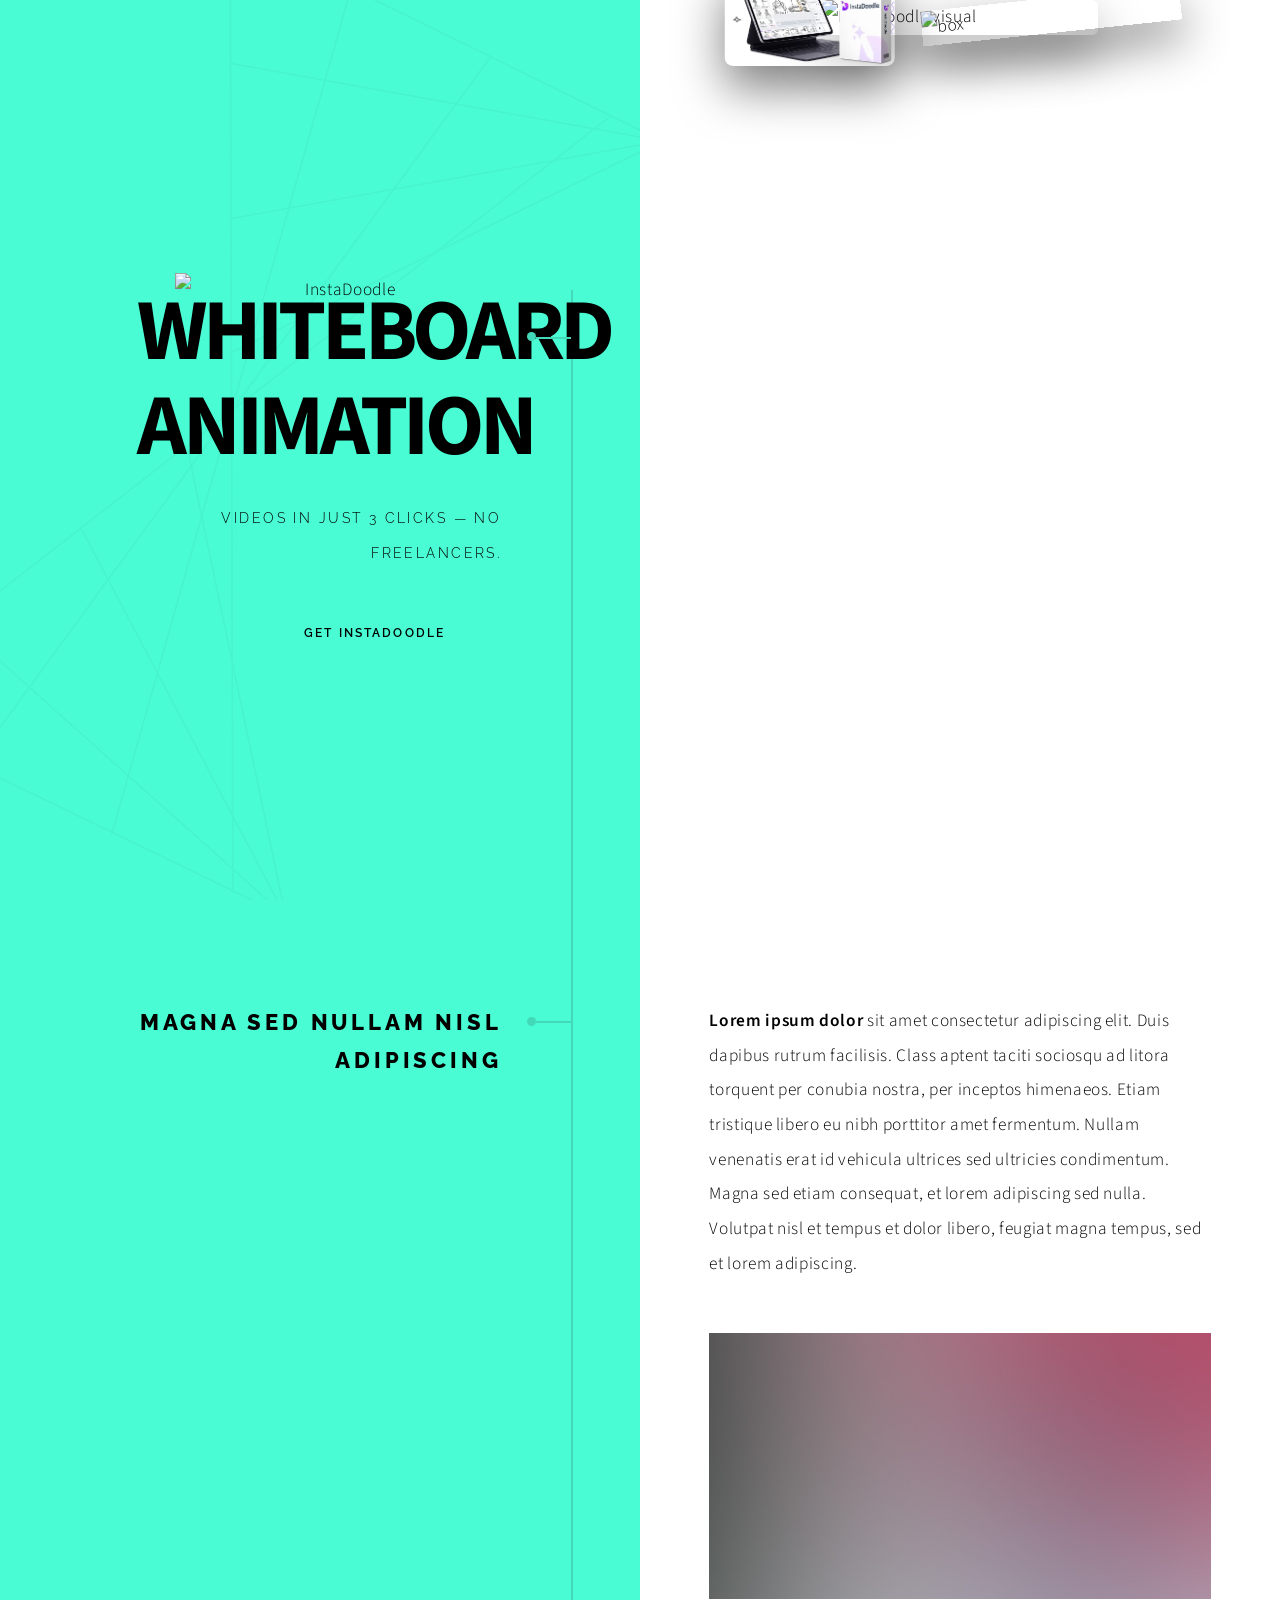
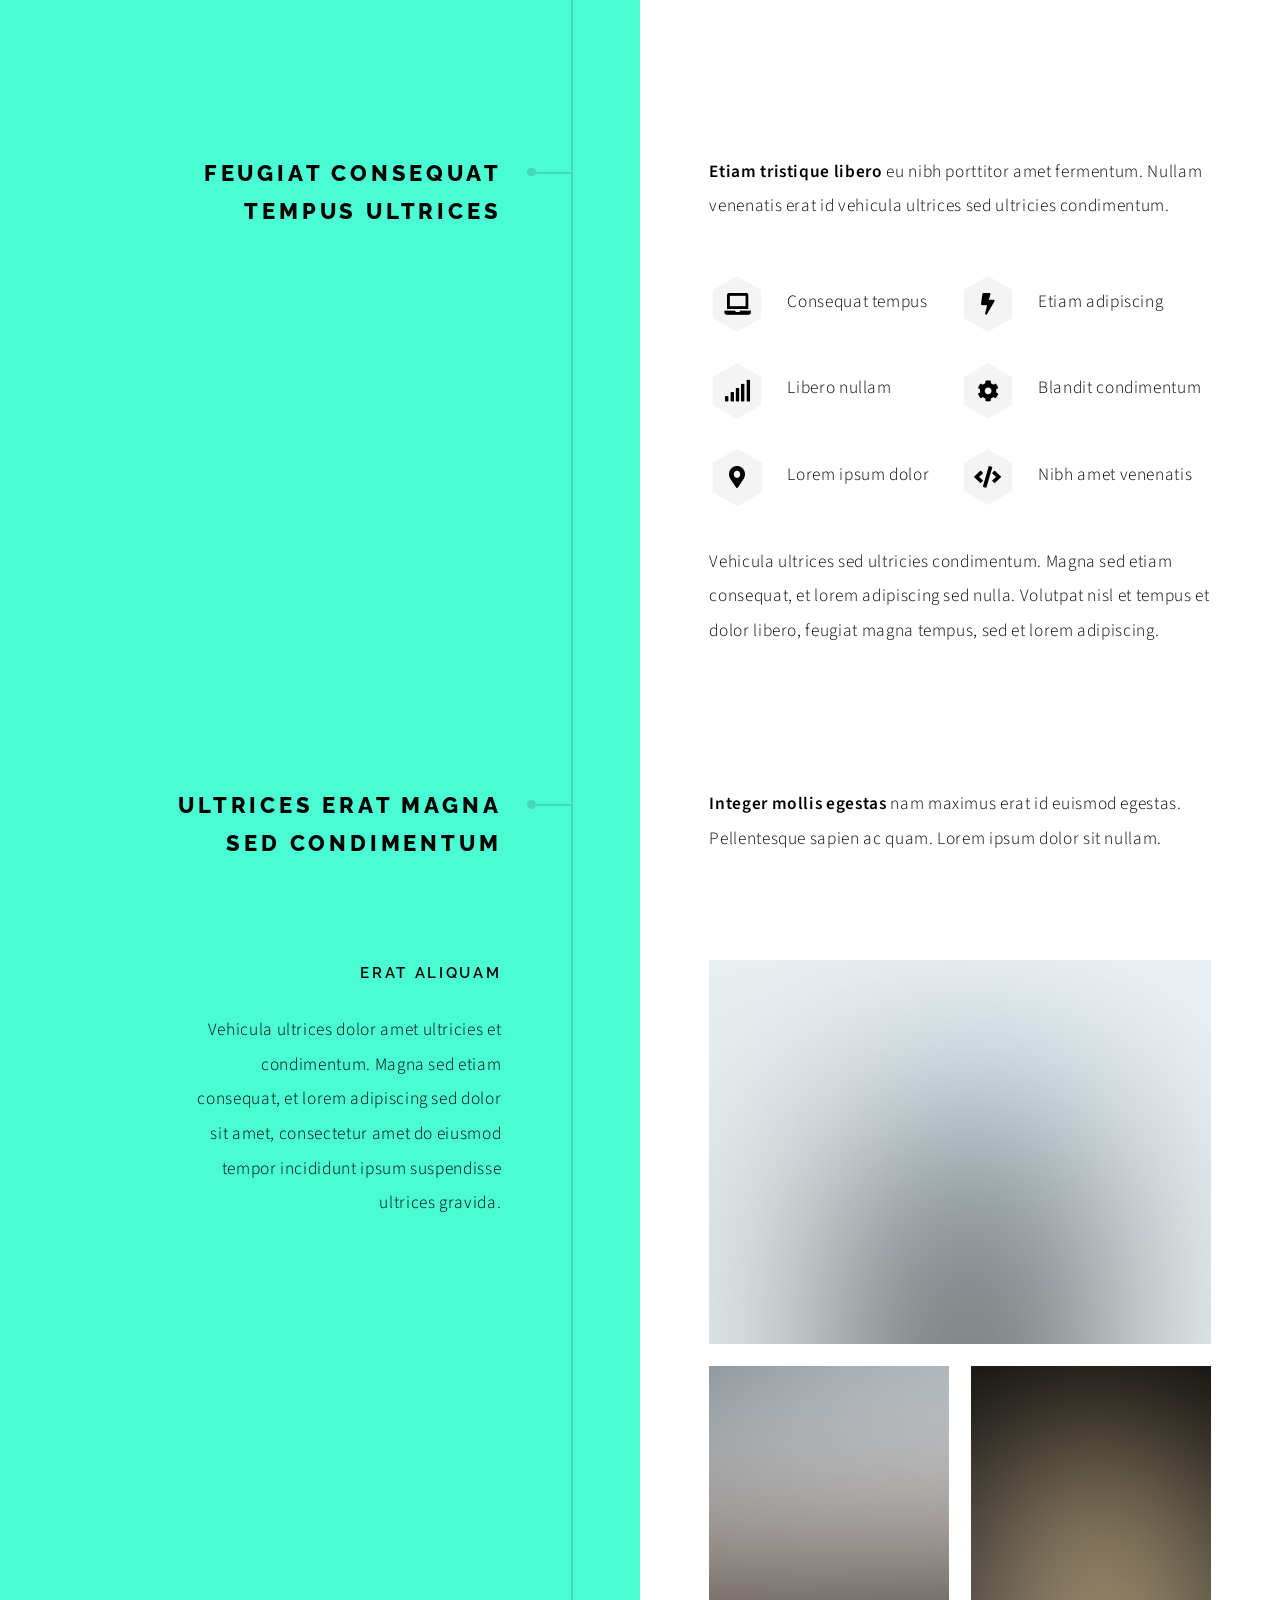
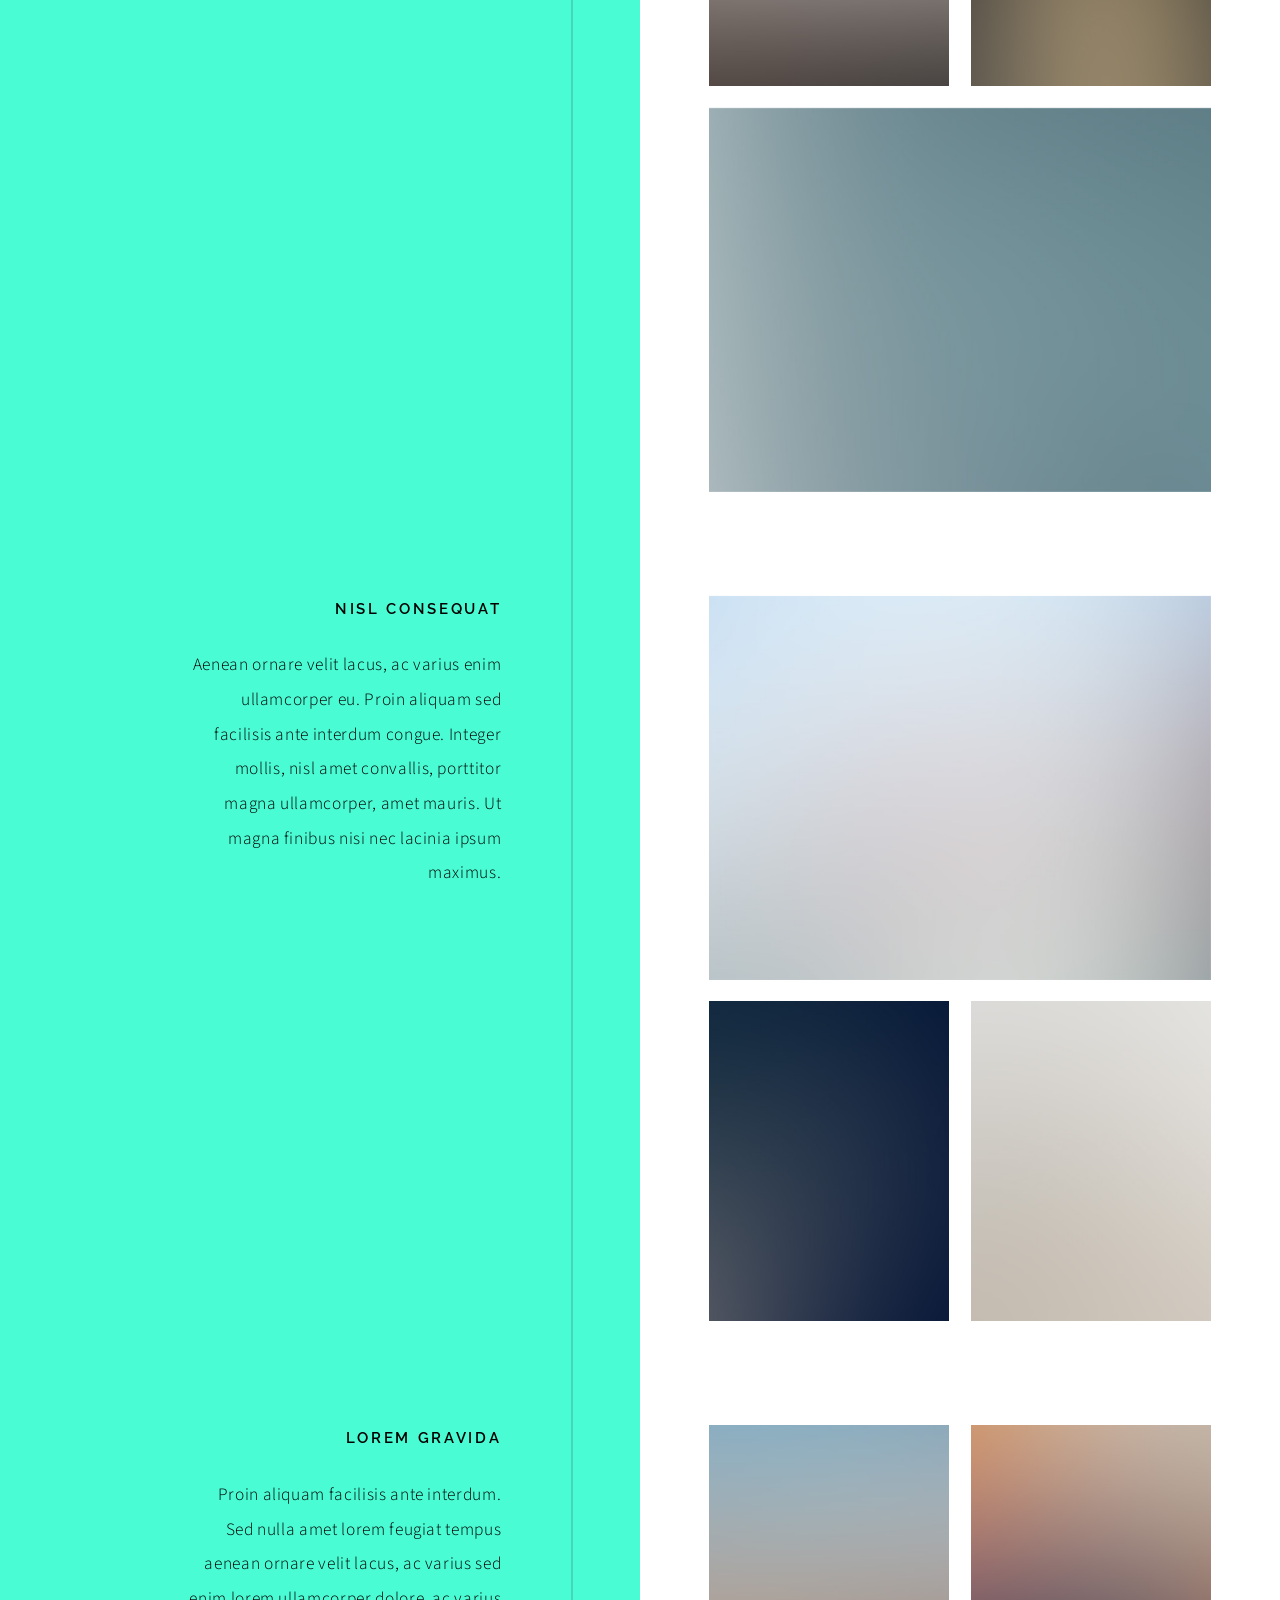
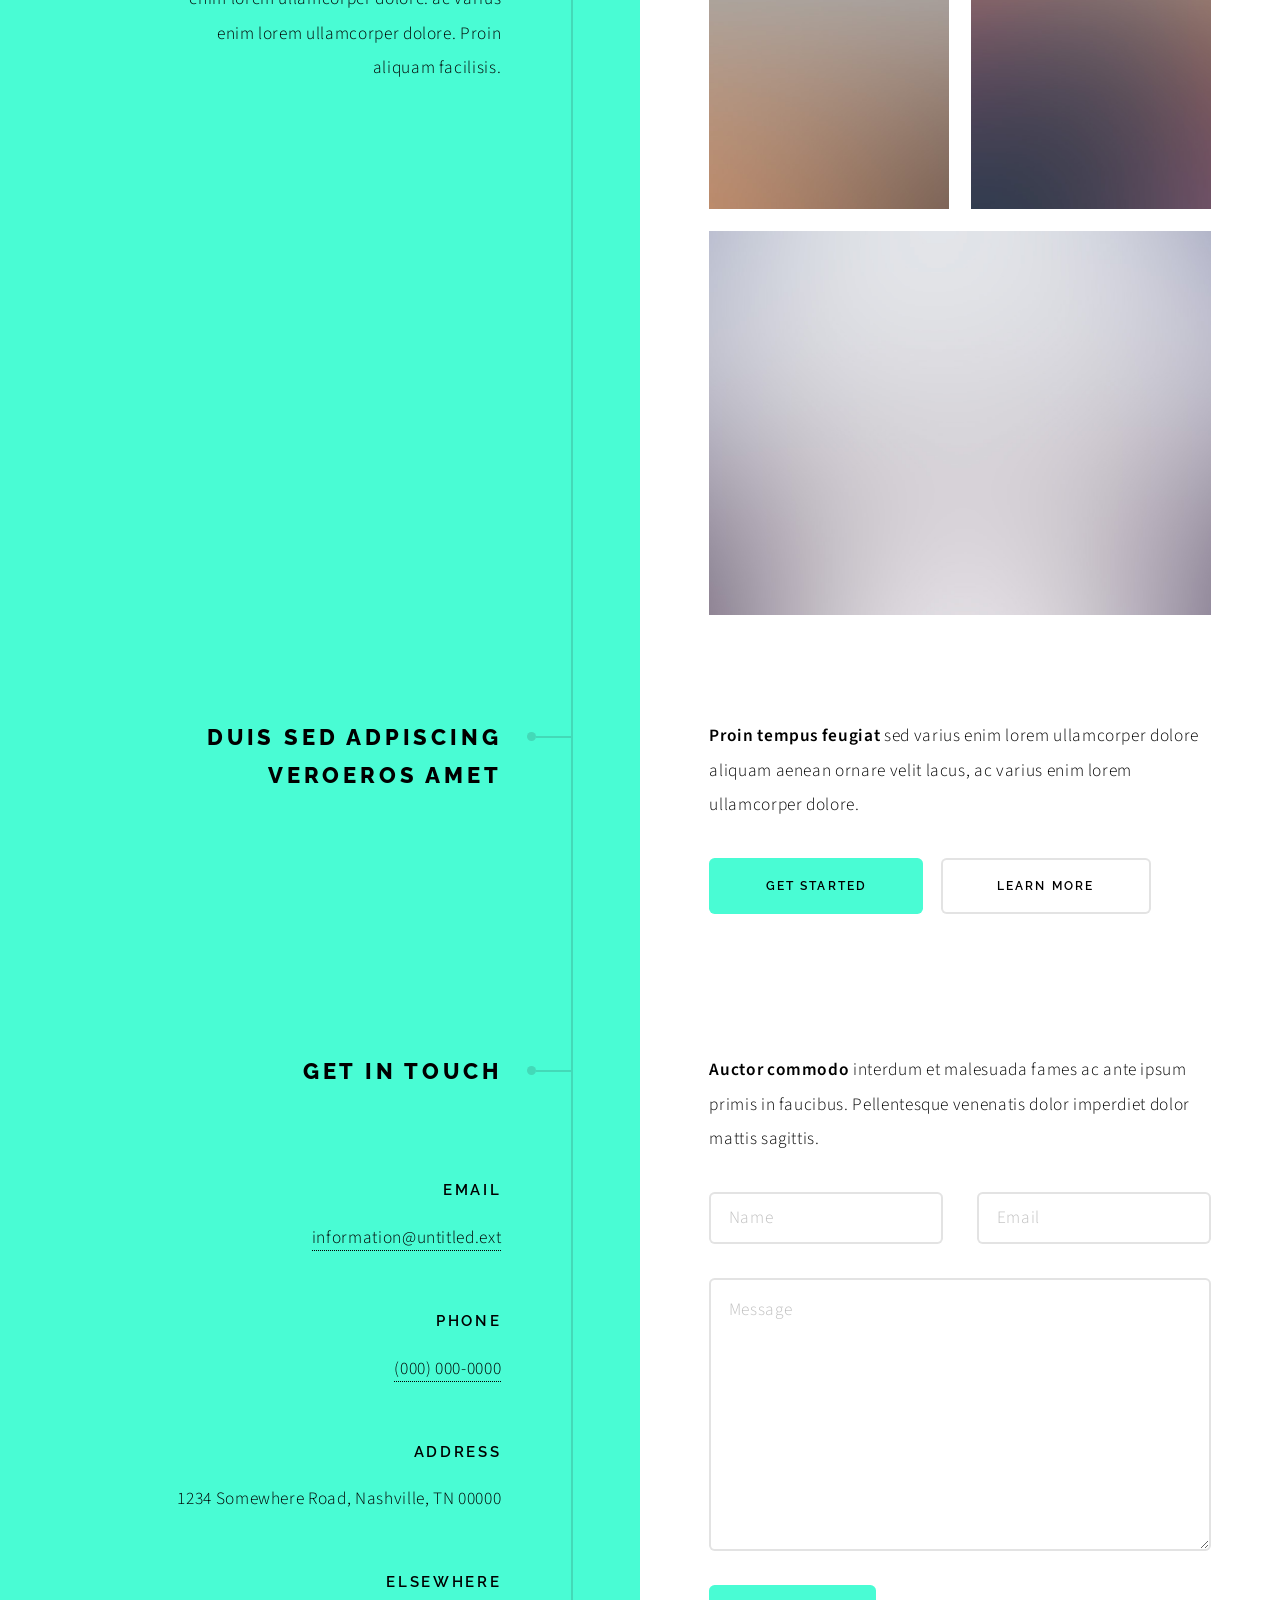
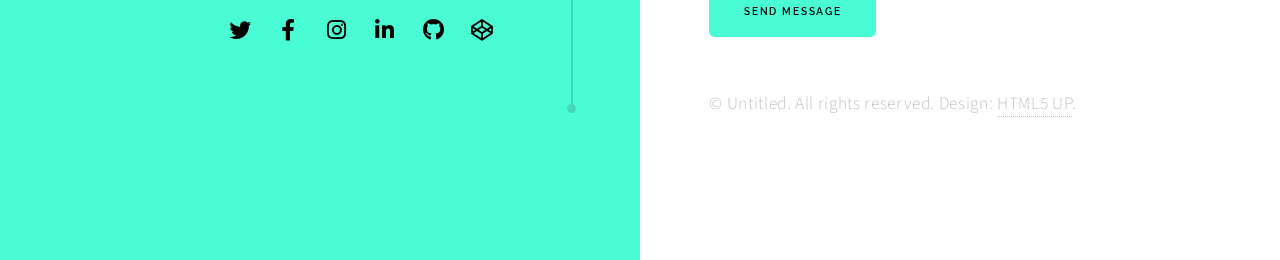
==== html5up-paradigm-shift/index.html @ 5bc1320d "Deploy: add template and assets, InstaDoodle hero" ====
<!DOCTYPE HTML>
<!--
	Paradigm Shift by HTML5 UP
	html5up.net | @ajlkn
	Free for personal and commercial use under the CCA 3.0 license (html5up.net/license)
-->
<html>
	<head>
		<title>Paradigm Shift by HTML5 UP</title>
		<meta charset="utf-8" />
		<meta name="viewport" content="width=device-width, initial-scale=1, user-scalable=no" />
		<meta name="description" content="" />
		<meta name="keywords" content="" />
		<link rel="stylesheet" href="assets/css/main.css" />
		<!-- Google tag (gtag.js) -->
		<script async src="https://www.googletagmanager.com/gtag/js?id=AW-11423608709"></script>
		<script>
		  window.dataLayer = window.dataLayer || [];
		  function gtag(){dataLayer.push(arguments);} 
		  gtag('js', new Date());
		  gtag('config', 'AW-11423608709');
		</script>
	</head>
	<body class="is-preload">

		<!-- Wrapper -->
			<div id="wrapper">

				<!-- Intro -->
					<section class="intro instadoodle-hero">
						<header>
							<!-- Logo and CTA -->
							<img src="images/logo-instadoodle.png" alt="InstaDoodle" style="max-width:220px;display:block;margin:0 auto 12px;">
							<h1>WHITEBOARD ANIMATION</h1>
							<p>Videos in just 3 clicks — no freelancers.</p>
							<ul class="actions">
								<li><a href="https://instadoodle.com/cb-special?hopId=b098ef66-a08d-453e-99a9-e9b8dab7346a&hop=cassiosil" class="button primary large" id="template-cta">Get InstaDoodle</a></li>
							</ul>
						</header>
						<div class="content">
							<div class="hero-visuals">
								<img src="images/instadoodle.png" alt="InstaDoodle visual" class="insta-main" />
								<img src="images/instadoodle-box.png" alt="box" class="insta-box" />
								<img src="images/box1.webp" alt="box1" class="box1" />
							</div>
						</div>
					</section>
					<script>
					  function trackerAndRedirect(e){
					    if(e && e.preventDefault) e.preventDefault();
					    var url = e.currentTarget.getAttribute('href');
					    try{ gtag('event','click_afiliado',{'send_to':'AW-11423608709'}); }catch(err){}
					    setTimeout(function(){ window.location = url; }, 250);
					    return false;
					  }
					  document.addEventListener('DOMContentLoaded', function(){
					    var cta = document.getElementById('template-cta');
					    if(cta) cta.addEventListener('click', trackerAndRedirect);
					  });
					</script>

				<!-- Section -->
					<section id="first">
						<header>
							<h2>Magna sed nullam nisl adipiscing</h2>
						</header>
						<div class="content">
							<p><strong>Lorem ipsum dolor</strong> sit amet consectetur adipiscing elit. Duis dapibus rutrum facilisis. Class aptent taciti sociosqu ad litora torquent per conubia nostra, per inceptos himenaeos. Etiam tristique libero eu nibh porttitor amet fermentum. Nullam venenatis erat id vehicula ultrices sed ultricies condimentum. Magna sed etiam consequat, et lorem adipiscing sed nulla. Volutpat nisl et tempus et dolor libero, feugiat magna tempus, sed et lorem adipiscing.</p>
							<span class="image main"><img src="images/pic02.jpg" alt="" /></span>
						</div>
					</section>

				<!-- Section -->
					<section>
						<header>
							<h2>Feugiat consequat tempus ultrices</h2>
						</header>
						<div class="content">
							<p><strong>Etiam tristique libero</strong> eu nibh porttitor amet fermentum. Nullam venenatis erat id vehicula ultrices sed ultricies condimentum.</p>
							<ul class="feature-icons">
								<li class="icon solid fa-laptop">Consequat tempus</li>
								<li class="icon solid fa-bolt">Etiam adipiscing</li>
								<li class="icon solid fa-signal">Libero nullam</li>
								<li class="icon solid fa-cog">Blandit condimentum</li>
								<li class="icon solid fa-map-marker-alt">Lorem ipsum dolor</li>
								<li class="icon solid fa-code">Nibh amet venenatis</li>
							</ul>
							<p>Vehicula ultrices sed ultricies condimentum. Magna sed etiam consequat, et lorem adipiscing sed nulla. Volutpat nisl et tempus et dolor libero, feugiat magna tempus, sed et lorem adipiscing.</p>
						</div>
					</section>

				<!-- Section -->
					<section>
						<header>
							<h2>Ultrices erat magna sed condimentum</h2>
						</header>
						<div class="content">
							<p><strong>Integer mollis egestas</strong> nam maximus erat id euismod egestas. Pellentesque sapien ac quam. Lorem ipsum dolor sit nullam.</p>

							<!-- Section -->
								<section>
									<header>
										<h3>Erat aliquam</h3>
										<p>Vehicula ultrices dolor amet ultricies et condimentum. Magna sed etiam consequat, et lorem adipiscing sed dolor sit amet, consectetur amet do eiusmod tempor incididunt  ipsum suspendisse ultrices gravida.</p>
									</header>
									<div class="content">
										<div class="gallery">
											<a href="images/gallery/fulls/01.jpg" class="landscape"><img src="images/gallery/thumbs/01.jpg" alt="" /></a>
											<a href="images/gallery/fulls/02.jpg"><img src="images/gallery/thumbs/02.jpg" alt="" /></a>
											<a href="images/gallery/fulls/03.jpg"><img src="images/gallery/thumbs/03.jpg" alt="" /></a>
											<a href="images/gallery/fulls/04.jpg" class="landscape"><img src="images/gallery/thumbs/04.jpg" alt="" /></a>
										</div>
									</div>
								</section>

							<!-- Section -->
								<section>
									<header>
										<h3>Nisl consequat</h3>
										<p>Aenean ornare velit lacus, ac varius enim ullamcorper eu. Proin aliquam sed facilisis ante interdum congue. Integer mollis, nisl amet convallis, porttitor magna ullamcorper, amet mauris. Ut magna finibus nisi nec lacinia ipsum maximus.</p>
									</header>
									<div class="content">
										<div class="gallery">
											<a href="images/gallery/fulls/05.jpg" class="landscape"><img src="images/gallery/thumbs/05.jpg" alt="" /></a>
											<a href="images/gallery/fulls/06.jpg"><img src="images/gallery/thumbs/06.jpg" alt="" /></a>
											<a href="images/gallery/fulls/07.jpg"><img src="images/gallery/thumbs/07.jpg" alt="" /></a>
										</div>
									</div>
								</section>

							<!-- Section -->
								<section>
									<header>
										<h3>Lorem gravida</h3>
										<p>Proin aliquam facilisis ante interdum. Sed nulla amet lorem feugiat tempus aenean ornare velit lacus, ac varius sed enim lorem ullamcorper dolore.  ac varius enim lorem ullamcorper dolore. Proin aliquam facilisis.</p>
									</header>
									<div class="content">
										<div class="gallery">
											<a href="images/gallery/fulls/08.jpg" class="portrait"><img src="images/gallery/thumbs/08.jpg" alt="" /></a>
											<a href="images/gallery/fulls/09.jpg" class="portrait"><img src="images/gallery/thumbs/09.jpg" alt="" /></a>
											<a href="images/gallery/fulls/10.jpg" class="landscape"><img src="images/gallery/thumbs/10.jpg" alt="" /></a>
										</div>
									</div>
								</section>

						</div>
					</section>

				<!-- Section -->
					<section>
						<header>
							<h2>Duis sed adpiscing veroeros amet</h2>
						</header>
						<div class="content">
							<p><strong>Proin tempus feugiat</strong> sed varius enim lorem ullamcorper dolore aliquam aenean ornare velit lacus, ac varius enim lorem ullamcorper dolore.</p>
							<ul class="actions">
								<li><a href="#" class="button primary large">Get Started</a></li>
								<li><a href="#" class="button large">Learn More</a></li>
							</ul>
						</div>
					</section>

				<!-- Elements -->
				<!--
					<section>
						<header>
							<h2>Elements</h2>
						</header>
						<div class="content">

							<section>
								<header>
									<h3>Text</h3>
								</header>
								<div class="content">
									<p>This is <b>bold</b> and this is <strong>strong</strong>. This is <i>italic</i> and this is <em>emphasized</em>.
									This is <sup>superscript</sup> text and this is <sub>subscript</sub> text.
									This is <u>underlined</u> and this is code: <code>for (;;) { ... }</code>. Finally, <a href="#">this is a link</a>.</p>
									<hr />
									<h2>Heading Level 2</h2>
									<h3>Heading Level 3</h3>
									<h4>Heading Level 4</h4>
									<h5>Heading Level 5</h5>
									<hr />
									<h5>Blockquote</h5>
									<blockquote>Fringilla nisl. Donec accumsan interdum nisi, quis tincidunt felis sagittis eget tempus euismod. Vestibulum ante ipsum primis in faucibus vestibulum. Blandit adipiscing eu felis iaculis volutpat ac adipiscing accumsan faucibus. Vestibulum ante ipsum primis in faucibus lorem ipsum dolor sit amet nullam adipiscing eu felis.</blockquote>
									<h5>Preformatted</h5>
									<pre><code>i = 0;

while (!deck.isInOrder()) {
  print 'Iteration ' + i;
  deck.shuffle();
  i++;
}

print 'Sorted in ' + i + ' iterations.';</code></pre>
								</div>
							</section>

							<section>
								<header>
									<h3>Lists</h3>
								</header>
								<div class="content">

									<h4>Unordered</h4>
									<ul>
										<li>Dolor pulvinar etiam.</li>
										<li>Sagittis adipiscing.</li>
										<li>Felis enim feugiat.</li>
									</ul>

									<h4>Alternate</h4>
									<ul class="alt">
										<li>Dolor pulvinar etiam.</li>
										<li>Sagittis adipiscing.</li>
										<li>Felis enim feugiat.</li>
									</ul>

									<h4>Ordered</h4>
									<ol>
										<li>Dolor pulvinar etiam.</li>
										<li>Etiam vel felis viverra.</li>
										<li>Felis enim feugiat.</li>
										<li>Dolor pulvinar etiam.</li>
										<li>Etiam vel felis lorem.</li>
										<li>Felis enim et feugiat.</li>
									</ol>
									<h4>Icons</h4>
									<ul class="icons">
										<li><a href="#" class="icon brands fa-twitter"><span class="label">Twitter</span></a></li>
										<li><a href="#" class="icon brands fa-facebook-f"><span class="label">Facebook</span></a></li>
										<li><a href="#" class="icon brands fa-instagram"><span class="label">Instagram</span></a></li>
										<li><a href="#" class="icon brands fa-github"><span class="label">Github</span></a></li>
									</ul>

									<h4>Actions</h4>
									<ul class="actions">
										<li><a href="#" class="button primary">Default</a></li>
										<li><a href="#" class="button">Default</a></li>
									</ul>
									<ul class="actions stacked">
										<li><a href="#" class="button primary">Default</a></li>
										<li><a href="#" class="button">Default</a></li>
									</ul>
								</div>
							</section>

							<section>
								<header>
									<h3>Table</h3>
								</header>
								<div class="content">
									<h4>Default</h4>
									<div class="table-wrapper">
										<table>
											<thead>
												<tr>
													<th>Name</th>
													<th>Description</th>
													<th>Price</th>
												</tr>
											</thead>
											<tbody>
												<tr>
													<td>Item One</td>
													<td>Ante turpis integer aliquet porttitor.</td>
													<td>29.99</td>
												</tr>
												<tr>
													<td>Item Two</td>
													<td>Vis ac commodo adipiscing arcu aliquet.</td>
													<td>19.99</td>
												</tr>
												<tr>
													<td>Item Three</td>
													<td> Morbi faucibus arcu accumsan lorem.</td>
													<td>29.99</td>
												</tr>
												<tr>
													<td>Item Four</td>
													<td>Vitae integer tempus condimentum.</td>
													<td>19.99</td>
												</tr>
												<tr>
													<td>Item Five</td>
													<td>Ante turpis integer aliquet porttitor.</td>
													<td>29.99</td>
												</tr>
											</tbody>
											<tfoot>
												<tr>
													<td colspan="2"></td>
													<td>100.00</td>
												</tr>
											</tfoot>
										</table>
									</div>

									<h4>Alternate</h4>
									<div class="table-wrapper">
										<table class="alt">
											<thead>
												<tr>
													<th>Name</th>
													<th>Description</th>
													<th>Price</th>
												</tr>
											</thead>
											<tbody>
												<tr>
													<td>Item One</td>
													<td>Ante turpis integer aliquet porttitor.</td>
													<td>29.99</td>
												</tr>
												<tr>
													<td>Item Two</td>
													<td>Vis ac commodo adipiscing arcu aliquet.</td>
													<td>19.99</td>
												</tr>
												<tr>
													<td>Item Three</td>
													<td> Morbi faucibus arcu accumsan lorem.</td>
													<td>29.99</td>
												</tr>
												<tr>
													<td>Item Four</td>
													<td>Vitae integer tempus condimentum.</td>
													<td>19.99</td>
												</tr>
												<tr>
													<td>Item Five</td>
													<td>Ante turpis integer aliquet porttitor.</td>
													<td>29.99</td>
												</tr>
											</tbody>
											<tfoot>
												<tr>
													<td colspan="2"></td>
													<td>100.00</td>
												</tr>
											</tfoot>
										</table>
									</div>
								</div>
							</section>

							<section>
								<header>
									<h3>Buttons</h3>
								</header>
								<div class="content">
									<ul class="actions">
										<li><a href="#" class="button primary">Primary</a></li>
										<li><a href="#" class="button">Default</a></li>
									</ul>
									<ul class="actions">
										<li><a href="#" class="button large">Large</a></li>
										<li><a href="#" class="button">Default</a></li>
										<li><a href="#" class="button small">Small</a></li>
									</ul>
									<ul class="actions">
										<li><a href="#" class="button primary icon solid fa-download">Icon</a></li>
										<li><a href="#" class="button icon solid fa-download">Icon</a></li>
									</ul>
									<ul class="actions">
										<li><span class="button primary disabled">Disabled</span></li>
										<li><span class="button disabled">Disabled</span></li>
									</ul>
								</div>
							</section>

							<section>
								<header>
									<h3>Form</h3>
								</header>
								<div class="content">
									<form method="post" action="#">
										<div class="fields">
											<div class="field half">
												<label for="demo-name">Name</label>
												<input type="text" name="demo-name" id="demo-name" value="" placeholder="Jane Doe" />
											</div>
											<div class="field half">
												<label for="demo-email">Email</label>
												<input type="email" name="demo-email" id="demo-email" value="" placeholder="jane@untitled.tld" />
											</div>
											<div class="field">
												<label for="demo-category">Category</label>
												<select name="demo-category" id="demo-category">
													<option value="">-</option>
													<option value="1">Manufacturing</option>
													<option value="1">Shipping</option>
													<option value="1">Administration</option>
													<option value="1">Human Resources</option>
												</select>
											</div>
											<div class="field half">
												<input type="radio" id="demo-priority-low" name="demo-priority" checked>
												<label for="demo-priority-low">Low</label>
											</div>
											<div class="field half">
												<input type="radio" id="demo-priority-high" name="demo-priority">
												<label for="demo-priority-high">High</label>
											</div>
											<div class="field half">
												<input type="checkbox" id="demo-copy" name="demo-copy">
												<label for="demo-copy">Email me a copy</label>
											</div>
											<div class="field half">
												<input type="checkbox" id="demo-human" name="demo-human" checked>
												<label for="demo-human">Not a robot</label>
											</div>
											<div class="field">
												<label for="demo-message">Message</label>
												<textarea name="demo-message" id="demo-message" placeholder="Enter your message" rows="6"></textarea>
											</div>
										</div>
										<ul class="actions">
											<li><input type="submit" value="Send Message" class="primary" /></li>
											<li><input type="reset" value="Reset" /></li>
										</ul>
									</form>
								</div>
							</section>

						</div>
					</section>
				-->

				<!-- Section -->
					<section>
						<header>
							<h2>Get in touch</h2>
						</header>
						<div class="content">
							<p><strong>Auctor commodo</strong> interdum et malesuada fames ac ante ipsum primis in faucibus. Pellentesque venenatis dolor imperdiet dolor mattis sagittis.</p>
							<form>
								<div class="fields">
									<div class="field half">
										<input type="text" name="name" id="name" placeholder="Name" />
									</div>
									<div class="field half">
										<input type="email" name="email" id="email" placeholder="Email" />
									</div>
									<div class="field">
										<textarea name="message" id="message" placeholder="Message" rows="7"></textarea>
									</div>
								</div>
								<ul class="actions">
									<li><input type="submit" value="Send Message" class="button primary" /></li>
								</ul>
							</form>
						</div>
						<footer>
							<ul class="items">
								<li>
									<h3>Email</h3>
									<a href="#">information@untitled.ext</a>
								</li>
								<li>
									<h3>Phone</h3>
									<a href="#">(000) 000-0000</a>
								</li>
								<li>
									<h3>Address</h3>
									<span>1234 Somewhere Road, Nashville, TN 00000</span>
								</li>
								<li>
									<h3>Elsewhere</h3>
									<ul class="icons">
										<li><a href="#" class="icon brands fa-twitter"><span class="label">Twitter</span></a></li>
										<li><a href="#" class="icon brands fa-facebook-f"><span class="label">Facebook</span></a></li>
										<li><a href="#" class="icon brands fa-instagram"><span class="label">Instagram</span></a></li>
										<li><a href="#" class="icon brands fa-linkedin-in"><span class="label">LinkedIn</span></a></li>
										<li><a href="#" class="icon brands fa-github"><span class="label">GitHub</span></a></li>
										<li><a href="#" class="icon brands fa-codepen"><span class="label">Codepen</span></a></li>
									</ul>
								</li>
							</ul>
						</footer>
					</section>

				<!-- Copyright -->
					<div class="copyright">&copy; Untitled. All rights reserved. Design: <a href="https://html5up.net">HTML5 UP</a>.</div>

			</div>

		<!-- Scripts -->
			<script src="assets/js/jquery.min.js"></script>
			<script src="assets/js/jquery.scrolly.min.js"></script>
			<script src="assets/js/browser.min.js"></script>
			<script src="assets/js/breakpoints.min.js"></script>
			<script src="assets/js/util.js"></script>
			<script src="assets/js/main.js"></script>

	</body>
</html>
---- html5up-paradigm-shift/assets/css/main.css ----
@import url(fontawesome-all.min.css);
@import url("https://fonts.googleapis.com/css?family=Source+Sans+Pro:300,600,700,300i,600i,700i|Raleway:600,800");

/*
	Paradigm Shift by HTML5 UP
	html5up.net | @ajlkn
	Free for personal and commercial use under the CCA 3.0 license (html5up.net/license)
*/

html, body, div, span, applet, object,
iframe, h1, h2, h3, h4, h5, h6, p, blockquote,
pre, a, abbr, acronym, address, big, cite,
code, del, dfn, em, img, ins, kbd, q, s, samp,
small, strike, strong, sub, sup, tt, var, b,
u, i, center, dl, dt, dd, ol, ul, li, fieldset,
form, label, legend, table, caption, tbody,
tfoot, thead, tr, th, td, article, aside,
canvas, details, embed, figure, figcaption,
footer, header, hgroup, menu, nav, output, ruby,
section, summary, time, mark, audio, video {
	margin: 0;
	padding: 0;
	border: 0;
	font-size: 100%;
	font: inherit;
	vertical-align: baseline;}

article, aside, details, figcaption, figure,
footer, header, hgroup, menu, nav, section {
	display: block;}

body {
	line-height: 1;
}

ol, ul {
	list-style: none;
}

blockquote, q {
	quotes: none;
}

	blockquote:before, blockquote:after, q:before, q:after {
		content: '';
		content: none;
	}

table {
	border-collapse: collapse;
	border-spacing: 0;
}

body {
	-webkit-text-size-adjust: none;
}

mark {
	background-color: transparent;
	color: inherit;
}

input::-moz-focus-inner {
	border: 0;
	padding: 0;
}

input, select, textarea {
	-moz-appearance: none;
	-webkit-appearance: none;
	-ms-appearance: none;
	appearance: none;
}

/* Basic */

	@-ms-viewport {
		width: device-width;
	}

	body {
		-ms-overflow-style: scrollbar;
	}

	@media screen and (max-width: 480px) {

		html, body {
			min-width: 320px;
		}

	}

	html {
		box-sizing: border-box;
	}

	*, *:before, *:after {
		box-sizing: inherit;
	}

	html {
		overflow-x: hidden;
	}

	body {
		background: #ffffff;
		overflow-x: hidden;
	}

		body.is-preload *, body.is-preload *:before, body.is-preload *:after {
			-moz-animation: none !important;
			-webkit-animation: none !important;
			-ms-animation: none !important;
			animation: none !important;
			-moz-transition: none !important;
			-webkit-transition: none !important;
			-ms-transition: none !important;
			transition: none !important;
		}

/* Typography */

	html {
		font-size: 18pt;
	}

		@media screen and (max-width: 1920px) {

			html {
				font-size: 13pt;
			}

		}

		@media screen and (max-width: 1152px) {

			html {
				font-size: 14pt;
			}

		}

		@media screen and (max-width: 736px) {

			html {
				font-size: 12pt;
			}

		}

		@media screen and (max-width: 480px) {

			html {
				font-size: 11pt;
			}

		}

	body {
		background-color: #ffffff;
		color: #000000;
	}

	body, input, select, textarea {
		color: #000000;
		font-family: "Source Sans Pro", Helvetica, sans-serif;
		font-size: 1rem;
		font-weight: 300;
		letter-spacing: 0.0375em;
		line-height: 2;
	}

	a {
		-moz-transition: border-bottom-color 0.25s ease-in-out;
		-webkit-transition: border-bottom-color 0.25s ease-in-out;
		-ms-transition: border-bottom-color 0.25s ease-in-out;
		transition: border-bottom-color 0.25s ease-in-out;
		text-decoration: none;
		color: #000000;
		border-bottom: dotted 1px;
	}

		a:hover {
			text-decoration: none;
			border-bottom-color: transparent;
		}

	strong, b {
		font-weight: 600;
		color: #000000;
	}

	em, i {
		font-style: italic;
	}

	p {
		margin: 0 0 2rem 0;
	}

	h1, h2, h3, h4, h5, h6 {
		color: #000000;
		font-family: "Raleway", Helvetica, sans-serif;
		font-weight: 600;
		letter-spacing: 0.175em;
		line-height: 1.75;
		margin: 0 0 1.5rem 0;
		text-transform: uppercase;
	}

		h1 a, h2 a, h3 a, h4 a, h5 a, h6 a {
			color: inherit;
			text-decoration: none;
		}

	h1 {
		font-family: "Source Sans Pro", Helvetica, sans-serif;
		font-size: 5rem;
		font-weight: 700;
		letter-spacing: -0.05em;
		line-height: 1.1;
		margin: 0 0 1.5rem 0;
		text-transform: none;
	}

	h2 {
		font-size: 1.25rem;
		font-weight: 800;
		margin: 0 0 2rem 0;
	}

	h3 {
		font-size: 0.875rem;
	}

	h4 {
		font-size: 0.875rem;
	}

	h5 {
		font-size: 0.75rem;
	}

	h6 {
		font-size: 0.625rem;
	}

	@media screen and (max-width: 736px) {

		h1 {
			font-size: 4.5rem;
			line-height: 1.1;
		}

		h2 {
			font-size: 1.25rem;
			line-height: 1.7;
		}

		h3 {
			font-size: 0.9rem;
		}

		h4 {
			font-size: 0.75rem;
		}

		h5 {
			font-size: 0.675rem;
		}

	}

	@media screen and (max-width: 360px) {

		h1 {
			font-size: 3.75rem;
		}

		h2 {
			font-size: 1.125rem;
		}

		h3 {
			font-size: 0.8rem;
		}

		h4 {
			font-size: 0.675rem;
		}

		h5 {
			font-size: 0.675rem;
		}

	}

	sub {
		font-size: 0.8rem;
		position: relative;
		top: 0.5rem;
	}

	sup {
		font-size: 0.8rem;
		position: relative;
		top: -0.5rem;
	}

	blockquote {
		border-left: solid 0.5rem rgba(144, 144, 144, 0.25);
		font-style: italic;
		margin: 0 0 2rem 0;
		padding: 1rem 0 1rem 2rem;
	}

	code {
		background: rgba(144, 144, 144, 0.1);
		border-radius: 0.325rem;
		font-family: "Courier New", monospace;
		font-size: 0.9rem;
		margin: 0 0.25rem;
		padding: 0.25rem 0.65rem;
	}

	pre {
		-webkit-overflow-scrolling: touch;
		font-family: "Courier New", monospace;
		font-size: 0.9rem;
		margin: 0 0 2rem 0;
		width: 100%;
	}

		pre code {
			display: block;
			line-height: 1.75;
			padding: 1rem 1.5rem;
			overflow-x: auto;
		}

	hr {
		border: 0;
		border-bottom: solid 2px rgba(144, 144, 144, 0.25);
		margin: 3rem 0;
	}

		hr.major {
			margin: 5rem 0;
		}

		@media screen and (max-width: 736px) {

			hr.major {
				margin: 3rem 0;
			}

		}

/* Row */

	.row {
		display: flex;
		flex-wrap: wrap;
		box-sizing: border-box;
		align-items: stretch;
	}

		.row > * {
			box-sizing: border-box;
		}

		.row.gtr-uniform > * > :last-child {
			margin-bottom: 0;
		}

		.row.aln-left {
			justify-content: flex-start;
		}

		.row.aln-center {
			justify-content: center;
		}

		.row.aln-right {
			justify-content: flex-end;
		}

		.row.aln-top {
			align-items: flex-start;
		}

		.row.aln-middle {
			align-items: center;
		}

		.row.aln-bottom {
			align-items: flex-end;
		}

		.row > .imp {
			order: -1;
		}

		.row > .col-1 {
			width: 8.33333%;
		}

		.row > .off-1 {
			margin-left: 8.33333%;
		}

		.row > .col-2 {
			width: 16.66667%;
		}

		.row > .off-2 {
			margin-left: 16.66667%;
		}

		.row > .col-3 {
			width: 25%;
		}

		.row > .off-3 {
			margin-left: 25%;
		}

		.row > .col-4 {
			width: 33.33333%;
		}

		.row > .off-4 {
			margin-left: 33.33333%;
		}

		.row > .col-5 {
			width: 41.66667%;
		}

		.row > .off-5 {
			margin-left: 41.66667%;
		}

		.row > .col-6 {
			width: 50%;
		}

		.row > .off-6 {
			margin-left: 50%;
		}

		.row > .col-7 {
			width: 58.33333%;
		}

		.row > .off-7 {
			margin-left: 58.33333%;
		}

		.row > .col-8 {
			width: 66.66667%;
		}

		.row > .off-8 {
			margin-left: 66.66667%;
		}

		.row > .col-9 {
			width: 75%;
		}

		.row > .off-9 {
			margin-left: 75%;
		}

		.row > .col-10 {
			width: 83.33333%;
		}

		.row > .off-10 {
			margin-left: 83.33333%;
		}

		.row > .col-11 {
			width: 91.66667%;
		}

		.row > .off-11 {
			margin-left: 91.66667%;
		}

		.row > .col-12 {
			width: 100%;
		}

		.row > .off-12 {
			margin-left: 100%;
		}

		.row.gtr-0 {
			margin-top: 0;
			margin-left: 0rem;
		}

			.row.gtr-0 > * {
				padding: 0 0 0 0rem;
			}

			.row.gtr-0.gtr-uniform {
				margin-top: 0rem;
			}

				.row.gtr-0.gtr-uniform > * {
					padding-top: 0rem;
				}

		.row.gtr-25 {
			margin-top: 0;
			margin-left: -0.5rem;
		}

			.row.gtr-25 > * {
				padding: 0 0 0 0.5rem;
			}

			.row.gtr-25.gtr-uniform {
				margin-top: -0.5rem;
			}

				.row.gtr-25.gtr-uniform > * {
					padding-top: 0.5rem;
				}

		.row.gtr-50 {
			margin-top: 0;
			margin-left: -1rem;
		}

			.row.gtr-50 > * {
				padding: 0 0 0 1rem;
			}

			.row.gtr-50.gtr-uniform {
				margin-top: -1rem;
			}

				.row.gtr-50.gtr-uniform > * {
					padding-top: 1rem;
				}

		.row {
			margin-top: 0;
			margin-left: -2rem;
		}

			.row > * {
				padding: 0 0 0 2rem;
			}

			.row.gtr-uniform {
				margin-top: -2rem;
			}

				.row.gtr-uniform > * {
					padding-top: 2rem;
				}

		.row.gtr-150 {
			margin-top: 0;
			margin-left: -3rem;
		}

			.row.gtr-150 > * {
				padding: 0 0 0 3rem;
			}

			.row.gtr-150.gtr-uniform {
				margin-top: -3rem;
			}

				.row.gtr-150.gtr-uniform > * {
					padding-top: 3rem;
				}

		.row.gtr-200 {
			margin-top: 0;
			margin-left: -4rem;
		}

			.row.gtr-200 > * {
				padding: 0 0 0 4rem;
			}

			.row.gtr-200.gtr-uniform {
				margin-top: -4rem;
			}

				.row.gtr-200.gtr-uniform > * {
					padding-top: 4rem;
				}

		@media screen and (max-width: 1920px) {

			.row {
				display: flex;
				flex-wrap: wrap;
				box-sizing: border-box;
				align-items: stretch;
			}

				.row > * {
					box-sizing: border-box;
				}
		/* --- Custom InstaDoodle hero tweaks (added by me) --- */
		.instadoodle-hero .hero-visuals{position:relative;display:flex;align-items:center;justify-content:center}
		.instadoodle-hero .insta-main{width:55%;max-width:520px;height:auto;border-radius:6px;box-shadow:0 20px 48px rgba(0,0,0,0.35)}
		.instadoodle-hero .insta-box{position:absolute;right:6%;bottom:6%;width:260px;transform:rotate(-6deg);box-shadow:0 20px 48px rgba(0,0,0,0.45)}
		.instadoodle-hero .box1{position:absolute;left:20%;top:50%;transform:translate(-50%,-50%);width:300px;max-width:34%;border-radius:8px;box-shadow:0 22px 48px rgba(0,0,0,0.5)}

		@media screen and (max-width: 900px){
			.instadoodle-hero .insta-main{width:92%;max-width:none}
			.instadoodle-hero .box1{position:relative;left:auto;top:auto;transform:none;width:80%;max-width:320px;margin:18px auto 0;display:block}
			.instadoodle-hero header{text-align:center}
		}

				.row.gtr-uniform > * > :last-child {
					margin-bottom: 0;
				}

				.row.aln-left {
					justify-content: flex-start;
				}

				.row.aln-center {
					justify-content: center;
				}

				.row.aln-right {
					justify-content: flex-end;
				}

				.row.aln-top {
					align-items: flex-start;
				}

				.row.aln-middle {
					align-items: center;
				}

				.row.aln-bottom {
					align-items: flex-end;
				}

				.row > .imp-xlarge {
					order: -1;
				}

				.row > .col-1-xlarge {
					width: 8.33333%;
				}

				.row > .off-1-xlarge {
					margin-left: 8.33333%;
				}

				.row > .col-2-xlarge {
					width: 16.66667%;
				}

				.row > .off-2-xlarge {
					margin-left: 16.66667%;
				}

				.row > .col-3-xlarge {
					width: 25%;
				}

				.row > .off-3-xlarge {
					margin-left: 25%;
				}

				.row > .col-4-xlarge {
					width: 33.33333%;
				}

				.row > .off-4-xlarge {
					margin-left: 33.33333%;
				}

				.row > .col-5-xlarge {
					width: 41.66667%;
				}

				.row > .off-5-xlarge {
					margin-left: 41.66667%;
				}

				.row > .col-6-xlarge {
					width: 50%;
				}

				.row > .off-6-xlarge {
					margin-left: 50%;
				}

				.row > .col-7-xlarge {
					width: 58.33333%;
				}

				.row > .off-7-xlarge {
					margin-left: 58.33333%;
				}

				.row > .col-8-xlarge {
					width: 66.66667%;
				}

				.row > .off-8-xlarge {
					margin-left: 66.66667%;
				}

				.row > .col-9-xlarge {
					width: 75%;
				}

				.row > .off-9-xlarge {
					margin-left: 75%;
				}

				.row > .col-10-xlarge {
					width: 83.33333%;
				}

				.row > .off-10-xlarge {
					margin-left: 83.33333%;
				}

				.row > .col-11-xlarge {
					width: 91.66667%;
				}

				.row > .off-11-xlarge {
					margin-left: 91.66667%;
				}

				.row > .col-12-xlarge {
					width: 100%;
				}

				.row > .off-12-xlarge {
					margin-left: 100%;
				}

				.row.gtr-0 {
					margin-top: 0;
					margin-left: 0rem;
				}

					.row.gtr-0 > * {
						padding: 0 0 0 0rem;
					}

					.row.gtr-0.gtr-uniform {
						margin-top: 0rem;
					}

						.row.gtr-0.gtr-uniform > * {
							padding-top: 0rem;
						}

				.row.gtr-25 {
					margin-top: 0;
					margin-left: -0.5rem;
				}

					.row.gtr-25 > * {
						padding: 0 0 0 0.5rem;
					}

					.row.gtr-25.gtr-uniform {
						margin-top: -0.5rem;
					}

						.row.gtr-25.gtr-uniform > * {
							padding-top: 0.5rem;
						}

				.row.gtr-50 {
					margin-top: 0;
					margin-left: -1rem;
				}

					.row.gtr-50 > * {
						padding: 0 0 0 1rem;
					}

					.row.gtr-50.gtr-uniform {
						margin-top: -1rem;
					}

						.row.gtr-50.gtr-uniform > * {
							padding-top: 1rem;
						}

				.row {
					margin-top: 0;
					margin-left: -2rem;
				}

					.row > * {
						padding: 0 0 0 2rem;
					}

					.row.gtr-uniform {
						margin-top: -2rem;
					}

						.row.gtr-uniform > * {
							padding-top: 2rem;
						}

				.row.gtr-150 {
					margin-top: 0;
					margin-left: -3rem;
				}

					.row.gtr-150 > * {
						padding: 0 0 0 3rem;
					}

					.row.gtr-150.gtr-uniform {
						margin-top: -3rem;
					}

						.row.gtr-150.gtr-uniform > * {
							padding-top: 3rem;
						}

				.row.gtr-200 {
					margin-top: 0;
					margin-left: -4rem;
				}

					.row.gtr-200 > * {
						padding: 0 0 0 4rem;
					}

					.row.gtr-200.gtr-uniform {
						margin-top: -4rem;
					}

						.row.gtr-200.gtr-uniform > * {
							padding-top: 4rem;
						}

		}

		@media screen and (max-width: 1280px) {

			.row {
				display: flex;
				flex-wrap: wrap;
				box-sizing: border-box;
				align-items: stretch;
			}

				.row > * {
					box-sizing: border-box;
				}

				.row.gtr-uniform > * > :last-child {
					margin-bottom: 0;
				}

				.row.aln-left {
					justify-content: flex-start;
				}

				.row.aln-center {
					justify-content: center;
				}

				.row.aln-right {
					justify-content: flex-end;
				}

				.row.aln-top {
					align-items: flex-start;
				}

				.row.aln-middle {
					align-items: center;
				}

				.row.aln-bottom {
					align-items: flex-end;
				}

				.row > .imp-large {
					order: -1;
				}

				.row > .col-1-large {
					width: 8.33333%;
				}

				.row > .off-1-large {
					margin-left: 8.33333%;
				}

				.row > .col-2-large {
					width: 16.66667%;
				}

				.row > .off-2-large {
					margin-left: 16.66667%;
				}

				.row > .col-3-large {
					width: 25%;
				}

				.row > .off-3-large {
					margin-left: 25%;
				}

				.row > .col-4-large {
					width: 33.33333%;
				}

				.row > .off-4-large {
					margin-left: 33.33333%;
				}

				.row > .col-5-large {
					width: 41.66667%;
				}

				.row > .off-5-large {
					margin-left: 41.66667%;
				}

				.row > .col-6-large {
					width: 50%;
				}

				.row > .off-6-large {
					margin-left: 50%;
				}

				.row > .col-7-large {
					width: 58.33333%;
				}

				.row > .off-7-large {
					margin-left: 58.33333%;
				}

				.row > .col-8-large {
					width: 66.66667%;
				}

				.row > .off-8-large {
					margin-left: 66.66667%;
				}

				.row > .col-9-large {
					width: 75%;
				}

				.row > .off-9-large {
					margin-left: 75%;
				}

				.row > .col-10-large {
					width: 83.33333%;
				}

				.row > .off-10-large {
					margin-left: 83.33333%;
				}

				.row > .col-11-large {
					width: 91.66667%;
				}

				.row > .off-11-large {
					margin-left: 91.66667%;
				}

				.row > .col-12-large {
					width: 100%;
				}

				.row > .off-12-large {
					margin-left: 100%;
				}

				.row.gtr-0 {
					margin-top: 0;
					margin-left: 0rem;
				}

					.row.gtr-0 > * {
						padding: 0 0 0 0rem;
					}

					.row.gtr-0.gtr-uniform {
						margin-top: 0rem;
					}

						.row.gtr-0.gtr-uniform > * {
							padding-top: 0rem;
						}

				.row.gtr-25 {
					margin-top: 0;
					margin-left: -0.375rem;
				}

					.row.gtr-25 > * {
						padding: 0 0 0 0.375rem;
					}

					.row.gtr-25.gtr-uniform {
						margin-top: -0.375rem;
					}

						.row.gtr-25.gtr-uniform > * {
							padding-top: 0.375rem;
						}

				.row.gtr-50 {
					margin-top: 0;
					margin-left: -0.75rem;
				}

					.row.gtr-50 > * {
						padding: 0 0 0 0.75rem;
					}

					.row.gtr-50.gtr-uniform {
						margin-top: -0.75rem;
					}

						.row.gtr-50.gtr-uniform > * {
							padding-top: 0.75rem;
						}

				.row {
					margin-top: 0;
					margin-left: -1.5rem;
				}

					.row > * {
						padding: 0 0 0 1.5rem;
					}

					.row.gtr-uniform {
						margin-top: -1.5rem;
					}

						.row.gtr-uniform > * {
							padding-top: 1.5rem;
						}

				.row.gtr-150 {
					margin-top: 0;
					margin-left: -2.25rem;
				}

					.row.gtr-150 > * {
						padding: 0 0 0 2.25rem;
					}

					.row.gtr-150.gtr-uniform {
						margin-top: -2.25rem;
					}

						.row.gtr-150.gtr-uniform > * {
							padding-top: 2.25rem;
						}

				.row.gtr-200 {
					margin-top: 0;
					margin-left: -3rem;
				}

					.row.gtr-200 > * {
						padding: 0 0 0 3rem;
					}

					.row.gtr-200.gtr-uniform {
						margin-top: -3rem;
					}

						.row.gtr-200.gtr-uniform > * {
							padding-top: 3rem;
						}

		}

		@media screen and (max-width: 1152px) {

			.row {
				display: flex;
				flex-wrap: wrap;
				box-sizing: border-box;
				align-items: stretch;
			}

				.row > * {
					box-sizing: border-box;
				}

				.row.gtr-uniform > * > :last-child {
					margin-bottom: 0;
				}

				.row.aln-left {
					justify-content: flex-start;
				}

				.row.aln-center {
					justify-content: center;
				}

				.row.aln-right {
					justify-content: flex-end;
				}

				.row.aln-top {
					align-items: flex-start;
				}

				.row.aln-middle {
					align-items: center;
				}

				.row.aln-bottom {
					align-items: flex-end;
				}

				.row > .imp-medium {
					order: -1;
				}

				.row > .col-1-medium {
					width: 8.33333%;
				}

				.row > .off-1-medium {
					margin-left: 8.33333%;
				}

				.row > .col-2-medium {
					width: 16.66667%;
				}

				.row > .off-2-medium {
					margin-left: 16.66667%;
				}

				.row > .col-3-medium {
					width: 25%;
				}

				.row > .off-3-medium {
					margin-left: 25%;
				}

				.row > .col-4-medium {
					width: 33.33333%;
				}

				.row > .off-4-medium {
					margin-left: 33.33333%;
				}

				.row > .col-5-medium {
					width: 41.66667%;
				}

				.row > .off-5-medium {
					margin-left: 41.66667%;
				}

				.row > .col-6-medium {
					width: 50%;
				}

				.row > .off-6-medium {
					margin-left: 50%;
				}

				.row > .col-7-medium {
					width: 58.33333%;
				}

				.row > .off-7-medium {
					margin-left: 58.33333%;
				}

				.row > .col-8-medium {
					width: 66.66667%;
				}

				.row > .off-8-medium {
					margin-left: 66.66667%;
				}

				.row > .col-9-medium {
					width: 75%;
				}

				.row > .off-9-medium {
					margin-left: 75%;
				}

				.row > .col-10-medium {
					width: 83.33333%;
				}

				.row > .off-10-medium {
					margin-left: 83.33333%;
				}

				.row > .col-11-medium {
					width: 91.66667%;
				}

				.row > .off-11-medium {
					margin-left: 91.66667%;
				}

				.row > .col-12-medium {
					width: 100%;
				}

				.row > .off-12-medium {
					margin-left: 100%;
				}

				.row.gtr-0 {
					margin-top: 0;
					margin-left: 0rem;
				}

					.row.gtr-0 > * {
						padding: 0 0 0 0rem;
					}

					.row.gtr-0.gtr-uniform {
						margin-top: 0rem;
					}

						.row.gtr-0.gtr-uniform > * {
							padding-top: 0rem;
						}

				.row.gtr-25 {
					margin-top: 0;
					margin-left: -0.375rem;
				}

					.row.gtr-25 > * {
						padding: 0 0 0 0.375rem;
					}

					.row.gtr-25.gtr-uniform {
						margin-top: -0.375rem;
					}

						.row.gtr-25.gtr-uniform > * {
							padding-top: 0.375rem;
						}

				.row.gtr-50 {
					margin-top: 0;
					margin-left: -0.75rem;
				}

					.row.gtr-50 > * {
						padding: 0 0 0 0.75rem;
					}

					.row.gtr-50.gtr-uniform {
						margin-top: -0.75rem;
					}

						.row.gtr-50.gtr-uniform > * {
							padding-top: 0.75rem;
						}

				.row {
					margin-top: 0;
					margin-left: -1.5rem;
				}

					.row > * {
						padding: 0 0 0 1.5rem;
					}

					.row.gtr-uniform {
						margin-top: -1.5rem;
					}

						.row.gtr-uniform > * {
							padding-top: 1.5rem;
						}

				.row.gtr-150 {
					margin-top: 0;
					margin-left: -2.25rem;
				}

					.row.gtr-150 > * {
						padding: 0 0 0 2.25rem;
					}

					.row.gtr-150.gtr-uniform {
						margin-top: -2.25rem;
					}

						.row.gtr-150.gtr-uniform > * {
							padding-top: 2.25rem;
						}

				.row.gtr-200 {
					margin-top: 0;
					margin-left: -3rem;
				}

					.row.gtr-200 > * {
						padding: 0 0 0 3rem;
					}

					.row.gtr-200.gtr-uniform {
						margin-top: -3rem;
					}

						.row.gtr-200.gtr-uniform > * {
							padding-top: 3rem;
						}

		}

		@media screen and (max-width: 736px) {

			.row {
				display: flex;
				flex-wrap: wrap;
				box-sizing: border-box;
				align-items: stretch;
			}

				.row > * {
					box-sizing: border-box;
				}

				.row.gtr-uniform > * > :last-child {
					margin-bottom: 0;
				}

				.row.aln-left {
					justify-content: flex-start;
				}

				.row.aln-center {
					justify-content: center;
				}

				.row.aln-right {
					justify-content: flex-end;
				}

				.row.aln-top {
					align-items: flex-start;
				}

				.row.aln-middle {
					align-items: center;
				}

				.row.aln-bottom {
					align-items: flex-end;
				}

				.row > .imp-small {
					order: -1;
				}

				.row > .col-1-small {
					width: 8.33333%;
				}

				.row > .off-1-small {
					margin-left: 8.33333%;
				}

				.row > .col-2-small {
					width: 16.66667%;
				}

				.row > .off-2-small {
					margin-left: 16.66667%;
				}

				.row > .col-3-small {
					width: 25%;
				}

				.row > .off-3-small {
					margin-left: 25%;
				}

				.row > .col-4-small {
					width: 33.33333%;
				}

				.row > .off-4-small {
					margin-left: 33.33333%;
				}

				.row > .col-5-small {
					width: 41.66667%;
				}

				.row > .off-5-small {
					margin-left: 41.66667%;
				}

				.row > .col-6-small {
					width: 50%;
				}

				.row > .off-6-small {
					margin-left: 50%;
				}

				.row > .col-7-small {
					width: 58.33333%;
				}

				.row > .off-7-small {
					margin-left: 58.33333%;
				}

				.row > .col-8-small {
					width: 66.66667%;
				}

				.row > .off-8-small {
					margin-left: 66.66667%;
				}

				.row > .col-9-small {
					width: 75%;
				}

				.row > .off-9-small {
					margin-left: 75%;
				}

				.row > .col-10-small {
					width: 83.33333%;
				}

				.row > .off-10-small {
					margin-left: 83.33333%;
				}

				.row > .col-11-small {
					width: 91.66667%;
				}

				.row > .off-11-small {
					margin-left: 91.66667%;
				}

				.row > .col-12-small {
					width: 100%;
				}

				.row > .off-12-small {
					margin-left: 100%;
				}

				.row.gtr-0 {
					margin-top: 0;
					margin-left: 0rem;
				}

					.row.gtr-0 > * {
						padding: 0 0 0 0rem;
					}

					.row.gtr-0.gtr-uniform {
						margin-top: 0rem;
					}

						.row.gtr-0.gtr-uniform > * {
							padding-top: 0rem;
						}

				.row.gtr-25 {
					margin-top: 0;
					margin-left: -0.3125rem;
				}

					.row.gtr-25 > * {
						padding: 0 0 0 0.3125rem;
					}

					.row.gtr-25.gtr-uniform {
						margin-top: -0.3125rem;
					}

						.row.gtr-25.gtr-uniform > * {
							padding-top: 0.3125rem;
						}

				.row.gtr-50 {
					margin-top: 0;
					margin-left: -0.625rem;
				}

					.row.gtr-50 > * {
						padding: 0 0 0 0.625rem;
					}

					.row.gtr-50.gtr-uniform {
						margin-top: -0.625rem;
					}

						.row.gtr-50.gtr-uniform > * {
							padding-top: 0.625rem;
						}

				.row {
					margin-top: 0;
					margin-left: -1.25rem;
				}

					.row > * {
						padding: 0 0 0 1.25rem;
					}

					.row.gtr-uniform {
						margin-top: -1.25rem;
					}

						.row.gtr-uniform > * {
							padding-top: 1.25rem;
						}

				.row.gtr-150 {
					margin-top: 0;
					margin-left: -1.875rem;
				}

					.row.gtr-150 > * {
						padding: 0 0 0 1.875rem;
					}

					.row.gtr-150.gtr-uniform {
						margin-top: -1.875rem;
					}

						.row.gtr-150.gtr-uniform > * {
							padding-top: 1.875rem;
						}

				.row.gtr-200 {
					margin-top: 0;
					margin-left: -2.5rem;
				}

					.row.gtr-200 > * {
						padding: 0 0 0 2.5rem;
					}

					.row.gtr-200.gtr-uniform {
						margin-top: -2.5rem;
					}

						.row.gtr-200.gtr-uniform > * {
							padding-top: 2.5rem;
						}

		}

		@media screen and (max-width: 480px) {

			.row {
				display: flex;
				flex-wrap: wrap;
				box-sizing: border-box;
				align-items: stretch;
			}

				.row > * {
					box-sizing: border-box;
				}

				.row.gtr-uniform > * > :last-child {
					margin-bottom: 0;
				}

				.row.aln-left {
					justify-content: flex-start;
				}

				.row.aln-center {
					justify-content: center;
				}

				.row.aln-right {
					justify-content: flex-end;
				}

				.row.aln-top {
					align-items: flex-start;
				}

				.row.aln-middle {
					align-items: center;
				}

				.row.aln-bottom {
					align-items: flex-end;
				}

				.row > .imp-xsmall {
					order: -1;
				}

				.row > .col-1-xsmall {
					width: 8.33333%;
				}

				.row > .off-1-xsmall {
					margin-left: 8.33333%;
				}

				.row > .col-2-xsmall {
					width: 16.66667%;
				}

				.row > .off-2-xsmall {
					margin-left: 16.66667%;
				}

				.row > .col-3-xsmall {
					width: 25%;
				}

				.row > .off-3-xsmall {
					margin-left: 25%;
				}

				.row > .col-4-xsmall {
					width: 33.33333%;
				}

				.row > .off-4-xsmall {
					margin-left: 33.33333%;
				}

				.row > .col-5-xsmall {
					width: 41.66667%;
				}

				.row > .off-5-xsmall {
					margin-left: 41.66667%;
				}

				.row > .col-6-xsmall {
					width: 50%;
				}

				.row > .off-6-xsmall {
					margin-left: 50%;
				}

				.row > .col-7-xsmall {
					width: 58.33333%;
				}

				.row > .off-7-xsmall {
					margin-left: 58.33333%;
				}

				.row > .col-8-xsmall {
					width: 66.66667%;
				}

				.row > .off-8-xsmall {
					margin-left: 66.66667%;
				}

				.row > .col-9-xsmall {
					width: 75%;
				}

				.row > .off-9-xsmall {
					margin-left: 75%;
				}

				.row > .col-10-xsmall {
					width: 83.33333%;
				}

				.row > .off-10-xsmall {
					margin-left: 83.33333%;
				}

				.row > .col-11-xsmall {
					width: 91.66667%;
				}

				.row > .off-11-xsmall {
					margin-left: 91.66667%;
				}

				.row > .col-12-xsmall {
					width: 100%;
				}

				.row > .off-12-xsmall {
					margin-left: 100%;
				}

				.row.gtr-0 {
					margin-top: 0;
					margin-left: 0rem;
				}

					.row.gtr-0 > * {
						padding: 0 0 0 0rem;
					}

					.row.gtr-0.gtr-uniform {
						margin-top: 0rem;
					}

						.row.gtr-0.gtr-uniform > * {
							padding-top: 0rem;
						}

				.row.gtr-25 {
					margin-top: 0;
					margin-left: -0.3125rem;
				}

					.row.gtr-25 > * {
						padding: 0 0 0 0.3125rem;
					}

					.row.gtr-25.gtr-uniform {
						margin-top: -0.3125rem;
					}

						.row.gtr-25.gtr-uniform > * {
							padding-top: 0.3125rem;
						}

				.row.gtr-50 {
					margin-top: 0;
					margin-left: -0.625rem;
				}

					.row.gtr-50 > * {
						padding: 0 0 0 0.625rem;
					}

					.row.gtr-50.gtr-uniform {
						margin-top: -0.625rem;
					}

						.row.gtr-50.gtr-uniform > * {
							padding-top: 0.625rem;
						}

				.row {
					margin-top: 0;
					margin-left: -1.25rem;
				}

					.row > * {
						padding: 0 0 0 1.25rem;
					}

					.row.gtr-uniform {
						margin-top: -1.25rem;
					}

						.row.gtr-uniform > * {
							padding-top: 1.25rem;
						}

				.row.gtr-150 {
					margin-top: 0;
					margin-left: -1.875rem;
				}

					.row.gtr-150 > * {
						padding: 0 0 0 1.875rem;
					}

					.row.gtr-150.gtr-uniform {
						margin-top: -1.875rem;
					}

						.row.gtr-150.gtr-uniform > * {
							padding-top: 1.875rem;
						}

				.row.gtr-200 {
					margin-top: 0;
					margin-left: -2.5rem;
				}

					.row.gtr-200 > * {
						padding: 0 0 0 2.5rem;
					}

					.row.gtr-200.gtr-uniform {
						margin-top: -2.5rem;
					}

						.row.gtr-200.gtr-uniform > * {
							padding-top: 2.5rem;
						}

		}

/* Box */

	.box {
		border: solid 2px rgba(144, 144, 144, 0.25);
		border-radius: 0.325rem;
		margin-bottom: 2rem;
		padding: 1.5rem;
	}

		.box > :last-child {
			margin-bottom: 0;
		}

		.box.alt {
			border: 0;
			border-radius: 0;
			padding: 0;
		}

/* Button */

	input[type="submit"],
	input[type="reset"],
	input[type="button"],
	button,
	.button {
		-moz-appearance: none;
		-webkit-appearance: none;
		-ms-appearance: none;
		appearance: none;
		-moz-transition: background-color 0.25s ease-in-out, box-shadow 0.25s ease-in-out, color 0.25s ease-in-out;
		-webkit-transition: background-color 0.25s ease-in-out, box-shadow 0.25s ease-in-out, color 0.25s ease-in-out;
		-ms-transition: background-color 0.25s ease-in-out, box-shadow 0.25s ease-in-out, color 0.25s ease-in-out;
		transition: background-color 0.25s ease-in-out, box-shadow 0.25s ease-in-out, color 0.25s ease-in-out;
		background-color: transparent;
		border-radius: 0.325rem;
		border: 0;
		box-shadow: inset 0 0 0 2px rgba(144, 144, 144, 0.25);
		color: #000000 !important;
		cursor: pointer;
		display: inline-block;
		font-family: "Raleway", Helvetica, sans-serif;
		font-size: 0.6rem;
		font-weight: 600;
		height: 3rem;
		letter-spacing: 0.175em;
		line-height: 3rem;
		padding: 0 2rem;
		text-align: center;
		text-decoration: none;
		text-transform: uppercase;
		white-space: nowrap;
	}

		input[type="submit"]:hover,
		input[type="reset"]:hover,
		input[type="button"]:hover,
		button:hover,
		.button:hover {
			box-shadow: inset 0 0 0 2px #2ee4bb;
			color: #2ee4bb !important;
		}

		input[type="submit"]:active,
		input[type="reset"]:active,
		input[type="button"]:active,
		button:active,
		.button:active {
			background-color: rgba(73, 252, 212, 0.25);
			box-shadow: inset 0 0 0 2px #2ee4bb;
			color: #2ee4bb !important;
		}

		input[type="submit"].small,
		input[type="reset"].small,
		input[type="button"].small,
		button.small,
		.button.small {
			font-size: 0.5rem;
			height: 2.25rem;
			line-height: 2.25rem;
			padding: 0 1.25rem;
		}

		input[type="submit"].large,
		input[type="reset"].large,
		input[type="button"].large,
		button.large,
		.button.large {
			font-size: 0.7rem;
			height: 3.2625rem;
			line-height: 3.2625rem;
			padding: 0 3.25rem;
		}

		input[type="submit"].wide,
		input[type="reset"].wide,
		input[type="button"].wide,
		button.wide,
		.button.wide {
			min-width: 13rem;
		}

		input[type="submit"].icon:before,
		input[type="reset"].icon:before,
		input[type="button"].icon:before,
		button.icon:before,
		.button.icon:before {
			margin-right: 0.5rem;
		}

		input[type="submit"].fit,
		input[type="reset"].fit,
		input[type="button"].fit,
		button.fit,
		.button.fit {
			width: 100%;
		}

		input[type="submit"].disabled, input[type="submit"]:disabled,
		input[type="reset"].disabled,
		input[type="reset"]:disabled,
		input[type="button"].disabled,
		input[type="button"]:disabled,
		button.disabled,
		button:disabled,
		.button.disabled,
		.button:disabled {
			pointer-events: none;
			opacity: 0.25;
		}

		input[type="submit"].primary,
		input[type="reset"].primary,
		input[type="button"].primary,
		button.primary,
		.button.primary {
			background-color: #49fcd4;
			box-shadow: none;
			color: #000000 !important;
		}

			input[type="submit"].primary:hover,
			input[type="reset"].primary:hover,
			input[type="button"].primary:hover,
			button.primary:hover,
			.button.primary:hover {
				background-color: #93ffe7;
			}

			input[type="submit"].primary:active,
			input[type="reset"].primary:active,
			input[type="button"].primary:active,
			button.primary:active,
			.button.primary:active {
				background-color: #44f2cb;
			}

		@media screen and (max-width: 736px) {

			input[type="submit"],
			input[type="reset"],
			input[type="button"],
			button,
			.button {
				font-size: 0.7rem;
				height: 3.3rem;
				line-height: 3.3rem;
			}

				input[type="submit"].large,
				input[type="reset"].large,
				input[type="button"].large,
				button.large,
				.button.large {
					font-size: 0.8rem;
					height: 3.75rem;
					line-height: 3.75rem;
				}

				input[type="submit"].small,
				input[type="reset"].small,
				input[type="button"].small,
				button.small,
				.button.small {
					font-size: 0.6rem;
					height: 3rem;
					line-height: 3rem;
				}

		}

/* Form */

	form {
		margin: 0 0 2rem 0;
	}

		form > :last-child {
			margin-bottom: 0;
		}

		form > .fields {
			display: -moz-flex;
			display: -webkit-flex;
			display: -ms-flex;
			display: flex;
			-moz-flex-wrap: wrap;
			-webkit-flex-wrap: wrap;
			-ms-flex-wrap: wrap;
			flex-wrap: wrap;
			margin: -2rem 0 2rem -2rem;
			width: calc(100% + 4rem);
		}

			form > .fields > .field {
				-moz-flex-grow: 0;
				-webkit-flex-grow: 0;
				-ms-flex-grow: 0;
				flex-grow: 0;
				-moz-flex-shrink: 0;
				-webkit-flex-shrink: 0;
				-ms-flex-shrink: 0;
				flex-shrink: 0;
				padding: 2rem 0 0 2rem;
				width: calc(100% - 2rem);
			}

				form > .fields > .field > :last-child {
					margin-bottom: 0;
				}

				form > .fields > .field.half {
					width: calc(50% - 1rem);
				}

				form > .fields > .field.third {
					width: calc(100%/3 - 0.66667rem);
				}

				form > .fields > .field.quarter {
					width: calc(25% - 0.5rem);
				}

		@media screen and (max-width: 480px) {

			form > .fields {
				margin: -1.5rem 0 2rem -1.5rem;
				width: calc(100% + 3rem);
			}

				form > .fields > .field {
					padding: 1.5rem 0 0 1.5rem;
					width: calc(100% - 1.5rem);
				}

					form > .fields > .field.half {
						width: calc(100% - 1.5rem);
					}

					form > .fields > .field.third {
						width: calc(100% - 1.5rem);
					}

					form > .fields > .field.quarter {
						width: calc(100% - 1.5rem);
					}

		}

	input[type="text"],
	input[type="password"],
	input[type="email"],
	input[type="tel"],
	input[type="search"],
	input[type="url"],
	select,
	textarea {
		-moz-appearance: none;
		-webkit-appearance: none;
		-ms-appearance: none;
		appearance: none;
		border-radius: 0.325rem;
		border: solid 2px rgba(144, 144, 144, 0.25);
		color: inherit;
		display: block;
		outline: 0;
		padding: 0 1rem;
		text-decoration: none;
		width: 100%;
	}

		input[type="text"]:invalid,
		input[type="password"]:invalid,
		input[type="email"]:invalid,
		input[type="tel"]:invalid,
		input[type="search"]:invalid,
		input[type="url"]:invalid,
		select:invalid,
		textarea:invalid {
			box-shadow: none;
		}

		input[type="text"]:focus,
		input[type="password"]:focus,
		input[type="email"]:focus,
		input[type="tel"]:focus,
		input[type="search"]:focus,
		input[type="url"]:focus,
		select:focus,
		textarea:focus {
			border-color: #2ee4bb;
		}

	label {
		color: #000000;
		display: block;
		font-family: "Raleway", Helvetica, sans-serif;
		font-size: 0.75rem;
		font-weight: 600;
		letter-spacing: 0.175em;
		line-height: 1.75;
		margin: 0 0 1rem 0;
		text-transform: uppercase;
	}

	input[type="text"],
	input[type="password"],
	input[type="email"],
	input[type="tel"],
	input[type="search"],
	input[type="url"] {
		height: 3rem;
	}

	select {
		background-image: url("data:image/svg+xml;charset=utf8,%3Csvg xmlns='http://www.w3.org/2000/svg' width='40' height='40' preserveAspectRatio='none' viewBox='0 0 40 40'%3E%3Cpath d='M9.4,12.3l10.4,10.4l10.4-10.4c0.2-0.2,0.5-0.4,0.9-0.4c0.3,0,0.6,0.1,0.9,0.4l3.3,3.3c0.2,0.2,0.4,0.5,0.4,0.9 c0,0.4-0.1,0.6-0.4,0.9L20.7,31.9c-0.2,0.2-0.5,0.4-0.9,0.4c-0.3,0-0.6-0.1-0.9-0.4L4.3,17.3c-0.2-0.2-0.4-0.5-0.4-0.9 c0-0.4,0.1-0.6,0.4-0.9l3.3-3.3c0.2-0.2,0.5-0.4,0.9-0.4S9.1,12.1,9.4,12.3z' fill='rgba(144, 144, 144, 0.25)' /%3E%3C/svg%3E");
		background-position: calc(100% - 1rem) center;
		background-repeat: no-repeat;
		background-size: 1.25rem;
		height: 3rem;
		padding-right: 3rem;
		text-overflow: ellipsis;
	}

		select option {
			background-color: #ffffff;
			color: #000000;
		}

		select:focus::-ms-value {
			background-color: transparent;
		}

		select::-ms-expand {
			display: none;
		}

	textarea {
		padding: 0.75rem 1rem;
	}

	input[type="checkbox"],
	input[type="radio"] {
		-moz-appearance: none;
		-webkit-appearance: none;
		-ms-appearance: none;
		appearance: none;
		display: block;
		float: left;
		margin-right: -2rem;
		opacity: 0;
		width: 1rem;
		z-index: -1;
	}

		input[type="checkbox"] + label,
		input[type="radio"] + label {
			text-decoration: none;
			color: #000000;
			cursor: pointer;
			display: inline-block;
			font-family: "Source Sans Pro", Helvetica, sans-serif;
			font-size: 1rem;
			font-weight: 300;
			letter-spacing: 0.0375em;
			padding-left: 2.675rem;
			padding-right: 0.875rem;
			position: relative;
			text-transform: none;
		}

			input[type="checkbox"] + label:before,
			input[type="radio"] + label:before {
				-moz-osx-font-smoothing: grayscale;
				-webkit-font-smoothing: antialiased;
				display: inline-block;
				font-style: normal;
				font-variant: normal;
				text-rendering: auto;
				line-height: 1;
				text-transform: none !important;
				font-family: 'Font Awesome 5 Free';
				font-weight: 900;
			}

			input[type="checkbox"] + label:before,
			input[type="radio"] + label:before {
				border-radius: 0.325rem;
				border: solid 2px rgba(144, 144, 144, 0.25);
				content: '';
				display: inline-block;
				font-size: 0.8rem;
				height: 2.25rem;
				left: 0;
				line-height: 2.25rem;
				position: absolute;
				text-align: center;
				top: -0.15rem;
				width: 2.25rem;
			}

		input[type="checkbox"]:checked + label:before,
		input[type="radio"]:checked + label:before {
			content: '\f00c';
			background-color: #49fcd4;
			border-color: #49fcd4;
			color: #ffffff;
		}

		input[type="checkbox"]:focus + label:before,
		input[type="radio"]:focus + label:before {
			border-color: #49fcd4;
			box-shadow: 0 0 0 1px #49fcd4;
		}

	input[type="checkbox"] + label:before {
		border-radius: 0.325rem;
	}

	input[type="radio"] + label:before {
		border-radius: 100%;
	}

	::-webkit-input-placeholder {
		opacity: 1.0;
		color: rgba(0, 0, 0, 0.25) !important;
	}

	:-moz-placeholder {
		opacity: 1.0;
		color: rgba(0, 0, 0, 0.25) !important;
	}

	::-moz-placeholder {
		opacity: 1.0;
		color: rgba(0, 0, 0, 0.25) !important;
	}

	:-ms-input-placeholder {
		opacity: 1.0;
		color: rgba(0, 0, 0, 0.25) !important;
	}

	@media screen and (max-width: 736px) {

		label {
			font-size: 0.675rem;
		}

		input[type="checkbox"] + label,
		input[type="radio"] + label {
			font-size: 1rem;
		}

	}

	@media screen and (max-width: 360px) {

		label {
			font-size: 0.675rem;
		}

		input[type="checkbox"] + label,
		input[type="radio"] + label {
			font-size: 1rem;
		}

	}

/* Icon */

	.icon {
		text-decoration: none;
		border-bottom: none;
		position: relative;
	}

		.icon:before {
			-moz-osx-font-smoothing: grayscale;
			-webkit-font-smoothing: antialiased;
			display: inline-block;
			font-style: normal;
			font-variant: normal;
			text-rendering: auto;
			line-height: 1;
			text-transform: none !important;
			font-family: 'Font Awesome 5 Free';
			font-weight: 400;
		}

		.icon > .label {
			display: none;
		}

		.icon.solid:before {
			font-weight: 900;
		}

		.icon.brands:before {
			font-family: 'Font Awesome 5 Brands';
		}

/* Image */

	.image {
		border: 0;
		display: inline-block;
		position: relative;
	}

		.image img {
			display: block;
		}

		.image[data-position] img {
			-moz-object-fit: cover;
			-webkit-object-fit: cover;
			-ms-object-fit: cover;
			object-fit: cover;
			display: block;
			position: absolute;
			top: 0;
			left: 0;
			width: 100%;
			height: 100%;
		}

		.image[data-position="top left"] img {
			-moz-object-position: top left;
			-webkit-object-position: top left;
			-ms-object-position: top left;
			object-position: top left;
		}

		.image[data-position="top"] img {
			-moz-object-position: top;
			-webkit-object-position: top;
			-ms-object-position: top;
			object-position: top;
		}

		.image[data-position="top right"] img {
			-moz-object-position: top right;
			-webkit-object-position: top right;
			-ms-object-position: top right;
			object-position: top right;
		}

		.image[data-position="right"] img {
			-moz-object-position: right;
			-webkit-object-position: right;
			-ms-object-position: right;
			object-position: right;
		}

		.image[data-position="bottom right"] img {
			-moz-object-position: bottom right;
			-webkit-object-position: bottom right;
			-ms-object-position: bottom right;
			object-position: bottom right;
		}

		.image[data-position="bottom"] img {
			-moz-object-position: bottom;
			-webkit-object-position: bottom;
			-ms-object-position: bottom;
			object-position: bottom;
		}

		.image[data-position="bottom left"] img {
			-moz-object-position: bottom left;
			-webkit-object-position: bottom left;
			-ms-object-position: bottom left;
			object-position: bottom left;
		}

		.image[data-position="left"] img {
			-moz-object-position: left;
			-webkit-object-position: left;
			-ms-object-position: left;
			object-position: left;
		}

		.image[data-position="center"] img {
			-moz-object-position: center;
			-webkit-object-position: center;
			-ms-object-position: center;
			object-position: center;
		}

		.image[data-position="25% 25%"] img {
			-moz-object-position: 25% 25%;
			-webkit-object-position: 25% 25%;
			-ms-object-position: 25% 25%;
			object-position: 25% 25%;
		}

		.image[data-position="75% 25%"] img {
			-moz-object-position: 75% 25%;
			-webkit-object-position: 75% 25%;
			-ms-object-position: 75% 25%;
			object-position: 75% 25%;
		}

		.image[data-position="75% 75%"] img {
			-moz-object-position: 75% 75%;
			-webkit-object-position: 75% 75%;
			-ms-object-position: 75% 75%;
			object-position: 75% 75%;
		}

		.image[data-position="25% 75%"] img {
			-moz-object-position: 25% 75%;
			-webkit-object-position: 25% 75%;
			-ms-object-position: 25% 75%;
			object-position: 25% 75%;
		}

		.image.left, .image.right {
			max-width: 40%;
		}

			.image.left img, .image.right img {
				width: 100%;
			}

		.image.left {
			float: left;
			margin: 0 2rem 2rem 0;
			top: 0.25rem;
		}

		.image.right {
			float: right;
			margin: 0 0 2rem 2rem;
			top: 0.25rem;
		}

		.image.fit {
			display: block;
			margin: 0 0 2rem 0;
			width: 100%;
		}

			.image.fit img {
				width: 100%;
			}

		.image.main {
			display: block;
			margin: 3rem 0;
			width: 100%;
		}

			.image.main img {
				width: 100%;
			}

			.image.main:first-child {
				margin-top: 0;
			}

		.image.fill {
			height: 100%;
			left: 0;
			position: absolute;
			top: 0;
			width: 100%;
		}

			.image.fill img {
				height: 100%;
				left: 0;
				position: absolute;
				top: 0;
				width: 100%;
			}

/* List */

	ol {
		list-style: decimal;
		margin: 0 0 2rem 0;
		padding-left: 1.25rem;
	}

		ol li {
			padding-left: 0.25rem;
		}

	ul {
		list-style: disc;
		margin: 0 0 2rem 0;
		padding-left: 1rem;
	}

		ul li {
			padding-left: 0.325rem;
		}

		ul.alt {
			list-style: none;
			padding-left: 0;
		}

			ul.alt > li {
				border-top: solid 1px rgba(144, 144, 144, 0.25);
				padding: 0.75rem 0;
			}

				ul.alt > li:first-child {
					border-top: 0;
					padding-top: 0;
				}

				ul.alt > li:last-child {
					padding-bottom: 0;
				}

		ul.items {
			list-style: none;
			padding-left: 0;
		}

			ul.items > li {
				padding-left: 0;
				margin: 0 0 3rem 0;
			}

				ul.items > li > h3 {
					margin: 0 0 1rem 0;
				}

				ul.items > li > :last-child {
					margin-bottom: 0;
				}

				ul.items > li:last-child {
					margin-bottom: 0;
				}

		@media screen and (max-width: 736px) {

			ul.items > li {
				margin: 0 0 2rem 0;
			}

		}

	dl {
		margin: 0 0 2rem 0;
	}

		dl dt {
			display: block;
			font-weight: 600;
			margin: 0 0 1rem 0;
		}

		dl dd {
			margin-left: 1.5rem;
		}

/* Actions */

	ul.actions {
		display: -moz-flex;
		display: -webkit-flex;
		display: -ms-flex;
		display: flex;
		cursor: default;
		list-style: none;
		margin-left: -1rem;
		padding-left: 0;
	}

		ul.actions li {
			padding: 0 0 0 1rem;
			vertical-align: middle;
		}

		ul.actions.special {
			-moz-justify-content: center;
			-webkit-justify-content: center;
			-ms-justify-content: center;
			justify-content: center;
			width: 100%;
			margin-left: 0;
		}

			ul.actions.special li:first-child {
				padding-left: 0;
			}

		ul.actions.stacked {
			-moz-flex-direction: column;
			-webkit-flex-direction: column;
			-ms-flex-direction: column;
			flex-direction: column;
			margin-left: 0;
		}

			ul.actions.stacked li {
				padding: 1.3rem 0 0 0;
			}

				ul.actions.stacked li:first-child {
					padding-top: 0;
				}

		ul.actions.fit {
			width: calc(100% + 1rem);
		}

			ul.actions.fit li {
				-moz-flex-grow: 1;
				-webkit-flex-grow: 1;
				-ms-flex-grow: 1;
				flex-grow: 1;
				-moz-flex-shrink: 1;
				-webkit-flex-shrink: 1;
				-ms-flex-shrink: 1;
				flex-shrink: 1;
				width: 100%;
			}

				ul.actions.fit li > * {
					width: 100%;
				}

			ul.actions.fit.stacked {
				width: 100%;
			}

		@media screen and (max-width: 480px) {

			ul.actions:not(.fixed) {
				-moz-flex-direction: column;
				-webkit-flex-direction: column;
				-ms-flex-direction: column;
				flex-direction: column;
				margin-left: 0;
				width: 100% !important;
			}

				ul.actions:not(.fixed) li {
					-moz-flex-grow: 1;
					-webkit-flex-grow: 1;
					-ms-flex-grow: 1;
					flex-grow: 1;
					-moz-flex-shrink: 1;
					-webkit-flex-shrink: 1;
					-ms-flex-shrink: 1;
					flex-shrink: 1;
					padding: 1rem 0 0 0;
					text-align: center;
					width: 100%;
				}

					ul.actions:not(.fixed) li > * {
						width: 100%;
					}

					ul.actions:not(.fixed) li:first-child {
						padding-top: 0;
					}

					ul.actions:not(.fixed) li input[type="submit"],
					ul.actions:not(.fixed) li input[type="reset"],
					ul.actions:not(.fixed) li input[type="button"],
					ul.actions:not(.fixed) li button,
					ul.actions:not(.fixed) li .button {
						width: 100%;
					}

						ul.actions:not(.fixed) li input[type="submit"].icon:before,
						ul.actions:not(.fixed) li input[type="reset"].icon:before,
						ul.actions:not(.fixed) li input[type="button"].icon:before,
						ul.actions:not(.fixed) li button.icon:before,
						ul.actions:not(.fixed) li .button.icon:before {
							margin-left: -0.5rem;
						}

		}

/* Icons */

	ul.icons {
		cursor: default;
		list-style: none;
		padding-left: 0;
	}

		ul.icons li {
			display: inline-block;
		}

			ul.icons li:last-child {
				padding-right: 0;
			}

			ul.icons li .icon {
				-moz-transition: background-color 0.25s ease-in-out;
				-webkit-transition: background-color 0.25s ease-in-out;
				-ms-transition: background-color 0.25s ease-in-out;
				transition: background-color 0.25s ease-in-out;
				width: 2.25rem;
				height: 2.25rem;
				text-align: center;
				line-height: 2.25rem;
				border-radius: 2.25rem;
				display: inline-block;
			}

				ul.icons li .icon:before {
					font-size: 1.25rem;
				}

				ul.icons li .icon:hover {
					background-color: rgba(144, 144, 144, 0.1);
				}

/* Table */

	.table-wrapper {
		-webkit-overflow-scrolling: touch;
		overflow-x: auto;
	}

	table {
		margin: 0 0 2rem 0;
		width: 100%;
	}

		table tbody tr {
			border: solid 1px rgba(144, 144, 144, 0.25);
			border-left: 0;
			border-right: 0;
		}

			table tbody tr:nth-child(2n + 1) {
				background-color: rgba(144, 144, 144, 0.1);
			}

		table td {
			padding: 0.75rem 0.75rem;
		}

		table th {
			color: #000000;
			font-size: 0.9rem;
			font-weight: 600;
			padding: 0 0.75rem 0.75rem 0.75rem;
			text-align: left;
		}

		table thead {
			border-bottom: solid 2px rgba(144, 144, 144, 0.25);
		}

		table tfoot {
			border-top: solid 2px rgba(144, 144, 144, 0.25);
		}

		table.alt {
			border-collapse: separate;
		}

			table.alt tbody tr td {
				border: solid 1px rgba(144, 144, 144, 0.25);
				border-left-width: 0;
				border-top-width: 0;
			}

				table.alt tbody tr td:first-child {
					border-left-width: 1px;
				}

			table.alt tbody tr:first-child td {
				border-top-width: 1px;
			}

			table.alt thead {
				border-bottom: 0;
			}

			table.alt tfoot {
				border-top: 0;
			}

/* Arrow */

	a.arrow {
		border-bottom: 0;
		display: inline-block;
		height: 4rem;
		position: relative;
		width: 6rem;
	}

		a.arrow .label {
			display: none;
		}

		a.arrow:before {
			background-image: url("data:image/svg+xml;charset=utf8,%3Csvg xmlns='http://www.w3.org/2000/svg' x='0px' y='0px' viewBox='0 0 512 512'%3E%3Cpath d='M442.53,346.28L293.65,495.16c-0.33,0.33-0.7,0.62-1.05,0.94c-9.16,9.77-22.15,15.9-36.6,15.9 c-14.44,0-27.43-6.13-36.59-15.88c-0.35-0.33-0.72-0.62-1.06-0.96L69.47,346.28c-19.62-19.62-19.62-51.44,0-71.05 c19.62-19.62,51.43-19.62,71.06,0l65.23,65.23V50.24C205.76,22.5,228.25,0,256,0s50.24,22.5,50.24,50.24v290.21l65.23-65.23 c19.62-19.62,51.43-19.62,71.05,0C462.15,294.84,462.15,326.66,442.53,346.28z' fill='%23000000' /%3E%3C/svg%3E");
			background-position: center;
			background-repeat: no-repeat;
			background-size: contain;
			content: '';
			display: inline-block;
			height: 100%;
			position: relative;
			width: 3rem;
		}

/* Gallery */

	@-moz-keyframes gallery-modal-spinner {
		0% {
			-moz-transform: rotate(0deg);
			-webkit-transform: rotate(0deg);
			-ms-transform: rotate(0deg);
			transform: rotate(0deg);
		}

		100% {
			-moz-transform: rotate(360deg);
			-webkit-transform: rotate(360deg);
			-ms-transform: rotate(360deg);
			transform: rotate(360deg);
		}
	}

	@-webkit-keyframes gallery-modal-spinner {
		0% {
			-moz-transform: rotate(0deg);
			-webkit-transform: rotate(0deg);
			-ms-transform: rotate(0deg);
			transform: rotate(0deg);
		}

		100% {
			-moz-transform: rotate(360deg);
			-webkit-transform: rotate(360deg);
			-ms-transform: rotate(360deg);
			transform: rotate(360deg);
		}
	}

	@-ms-keyframes gallery-modal-spinner {
		0% {
			-moz-transform: rotate(0deg);
			-webkit-transform: rotate(0deg);
			-ms-transform: rotate(0deg);
			transform: rotate(0deg);
		}

		100% {
			-moz-transform: rotate(360deg);
			-webkit-transform: rotate(360deg);
			-ms-transform: rotate(360deg);
			transform: rotate(360deg);
		}
	}

	@keyframes gallery-modal-spinner {
		0% {
			-moz-transform: rotate(0deg);
			-webkit-transform: rotate(0deg);
			-ms-transform: rotate(0deg);
			transform: rotate(0deg);
		}

		100% {
			-moz-transform: rotate(360deg);
			-webkit-transform: rotate(360deg);
			-ms-transform: rotate(360deg);
			transform: rotate(360deg);
		}
	}

	.gallery {
		display: flex;
		flex-wrap: wrap;
		margin: -1.25rem 0 0 -1.25rem;
		width: calc(100% + 1.25rem);
	}

		.gallery a {
			border-bottom: 0;
			display: block;
			margin: 1.25rem 0 0 1.25rem;
			outline: 0;
			position: relative;
			width: calc(50% - 1.25rem);
		}

			.gallery a img {
				display: block;
				height: 25vw;
				min-height: 18rem;
				object-fit: cover;
				object-position: center;
				width: 100%;
			}

			.gallery a.landscape {
				width: 100%;
			}

				.gallery a.landscape img {
					height: 30vw;
				}

			.gallery a.portrait img {
				height: 30vw;
			}

		.gallery .modal {
			display: -moz-flex;
			display: -webkit-flex;
			display: -ms-flex;
			display: flex;
			-moz-align-items: center;
			-webkit-align-items: center;
			-ms-align-items: center;
			align-items: center;
			-moz-justify-content: center;
			-webkit-justify-content: center;
			-ms-justify-content: center;
			justify-content: center;
			pointer-events: none;
			-moz-user-select: none;
			-webkit-user-select: none;
			-ms-user-select: none;
			user-select: none;
			-moz-transition: opacity 0.5s ease, visibility 0.5s, z-index 0.5s;
			-webkit-transition: opacity 0.5s ease, visibility 0.5s, z-index 0.5s;
			-ms-transition: opacity 0.5s ease, visibility 0.5s, z-index 0.5s;
			transition: opacity 0.5s ease, visibility 0.5s, z-index 0.5s;
			-webkit-tap-highlight-color: rgba(0, 0, 0, 0);
			background-color: rgba(255, 255, 255, 0.875);
			height: 100%;
			left: 0;
			opacity: 0;
			outline: 0;
			position: fixed;
			top: 0;
			visibility: none;
			width: 100%;
			z-index: 0;
		}

			.gallery .modal:before {
				-moz-animation: gallery-modal-spinner 1s infinite linear;
				-webkit-animation: gallery-modal-spinner 1s infinite linear;
				-ms-animation: gallery-modal-spinner 1s infinite linear;
				animation: gallery-modal-spinner 1s infinite linear;
				-moz-transition: opacity 0.25s ease;
				-webkit-transition: opacity 0.25s ease;
				-ms-transition: opacity 0.25s ease;
				transition: opacity 0.25s ease;
				-moz-transition-delay: 0.5s;
				-webkit-transition-delay: 0.5s;
				-ms-transition-delay: 0.5s;
				transition-delay: 0.5s;
				background-image: url("data:image/svg+xml;charset=utf8,%3Csvg xmlns='http://www.w3.org/2000/svg' xmlns:xlink='http://www.w3.org/1999/xlink' width='96px' height='96px' viewBox='0 0 96 96' zoomAndPan='disable'%3E%3Cstyle%3Ecircle %7Bfill: transparent%3B stroke: %23000000%3B stroke-width: 2px%3B %7D%3C/style%3E%3Cdefs%3E%3CclipPath id='corner'%3E%3Cpolygon points='0,0 48,0 48,48 96,48 96,96 0,96' /%3E%3C/clipPath%3E%3C/defs%3E%3Cg clip-path='url(%23corner)'%3E%3Ccircle cx='48' cy='48' r='32'/%3E%3C/g%3E%3C/svg%3E");
				background-position: center;
				background-repeat: no-repeat;
				background-size: 4rem;
				content: '';
				display: block;
				height: 4rem;
				left: 50%;
				margin: -2rem 0 0 -2rem;
				opacity: 0;
				position: absolute;
				top: 50%;
				width: 4rem;
			}

			.gallery .modal:after {
				background-image: url("data:image/svg+xml;charset=utf8,%3Csvg xmlns='http://www.w3.org/2000/svg' xmlns:xlink='http://www.w3.org/1999/xlink' width='64px' height='64px' viewBox='0 0 64 64' zoomAndPan='disable'%3E%3Cstyle%3Eline %7Bstroke: %23000000%3Bstroke-width: 2px%3B%7D%3C/style%3E%3Cline x1='20' y1='20' x2='44' y2='44' /%3E%3Cline x1='20' y1='44' x2='44' y2='20' /%3E%3C/svg%3E");
				background-position: center;
				background-repeat: no-repeat;
				background-size: 3rem;
				content: '';
				cursor: pointer;
				display: block;
				height: 4rem;
				position: absolute;
				right: 0.5rem;
				top: 0.5rem;
				width: 4rem;
			}

			.gallery .modal .inner {
				-moz-transform: translateY(0.75rem);
				-webkit-transform: translateY(0.75rem);
				-ms-transform: translateY(0.75rem);
				transform: translateY(0.75rem);
				-moz-transition: opacity 0.25s ease, -moz-transform 0.25s ease;
				-webkit-transition: opacity 0.25s ease, -webkit-transform 0.25s ease;
				-ms-transition: opacity 0.25s ease, -ms-transform 0.25s ease;
				transition: opacity 0.25s ease, transform 0.25s ease;
				opacity: 0;
			}

				.gallery .modal .inner img {
					box-shadow: 0 1rem 3rem 0 rgba(0, 0, 0, 0.35);
					display: block;
					max-height: 90vh;
					max-width: 90vw;
				}

			.gallery .modal.visible {
				pointer-events: auto;
				opacity: 1;
				visibility: visible;
				z-index: 11000;
			}

				.gallery .modal.visible:before {
					opacity: 1;
				}

			.gallery .modal.loaded .inner {
				-moz-transform: translateY(0);
				-webkit-transform: translateY(0);
				-ms-transform: translateY(0);
				transform: translateY(0);
				-moz-transition: opacity 0.5s ease, -moz-transform 0.5s ease;
				-webkit-transition: opacity 0.5s ease, -webkit-transform 0.5s ease;
				-ms-transition: opacity 0.5s ease, -ms-transform 0.5s ease;
				transition: opacity 0.5s ease, transform 0.5s ease;
				opacity: 1;
			}

			.gallery .modal.loaded:before {
				-moz-transition-delay: 0s;
				-webkit-transition-delay: 0s;
				-ms-transition-delay: 0s;
				transition-delay: 0s;
				opacity: 0;
			}

		@media screen and (max-width: 1152px) {

			.gallery a img {
				height: 20rem;
			}

			.gallery a.landscape img {
				height: 25rem;
			}

			.gallery a.portrait img {
				height: 25rem;
			}

			.gallery .modal .inner img {
				max-width: 100vw;
			}

		}

		@media screen and (max-width: 736px) {

			.gallery {
				margin: -0.625rem 0 0 -0.625rem;
				width: calc(100% + 0.625rem);
			}

				.gallery a {
					margin: 0.625rem 0 0 0.625rem;
					width: calc(50% - 0.625rem);
				}

					.gallery a img {
						height: 20rem;
					}

					.gallery a.landscape img {
						height: 20rem;
					}

					.gallery a.portrait img {
						height: 30rem;
					}

		}

		@media screen and (max-width: 480px) {

			.gallery a img {
				height: 12rem;
				min-height: 0;
			}

			.gallery a.landscape img {
				height: 12rem;
			}

			.gallery a.portrait img {
				height: 14rem;
			}

		}

/* Feature Icons */

	ul.feature-icons {
		display: flex;
		flex-wrap: wrap;
		list-style: none;
		margin: 3rem 0;
		padding-left: 0;
	}

		ul.feature-icons:first-child {
			margin-top: 0;
		}

		ul.feature-icons li {
			margin: 2.5rem 0 0 0;
			padding: 0.5rem 0 0 4.5rem;
			position: relative;
			width: 50%;
		}

			ul.feature-icons li:before {
				background-image: url("data:image/svg+xml;charset=utf8,%3Csvg xmlns='http://www.w3.org/2000/svg' x='0px' y='0px' viewBox='0 0 512 512'%3E%3Cpath d='M256,0l221.7,128v256L256,512L34.3,384V128L256,0z' fill='rgba(144, 144, 144, 0.1)' /%3E%3C/svg%3E");
				background-position: center;
				background-repeat: no-repeat;
				background-size: contain;
				color: #000000;
				display: block;
				font-size: 1.25rem;
				height: 3.25rem;
				left: 0;
				line-height: 3.25rem;
				position: absolute;
				text-align: center;
				top: 0;
				width: 3.25rem;
			}

			ul.feature-icons li:nth-child(1), ul.feature-icons li:nth-child(2) {
				margin-top: 0;
			}

		@media screen and (max-width: 736px) {

			ul.feature-icons {
				margin: 0 0 3rem 0;
			}

				ul.feature-icons li {
					width: 100%;
				}

					ul.feature-icons li:nth-child(2) {
						margin-top: 2rem;
					}

		}

/* Wrapper */

	#wrapper {
		position: relative;
		width: 100vw;
		padding: 0 0 10rem 0;
	}

		#wrapper:before {
			background-attachment: fixed;
			background-color: #49fcd4;
			background-image: url("data:image/svg+xml;charset=utf8,%3Csvg xmlns='http://www.w3.org/2000/svg' viewBox='0 0 920 1750' x='0px' y='0px'%3E %3Cpath style='fill: rgba(67, 217, 184, 0.25)' d='M889.72,1137.55l-2.91-0.75l-364.39,282.94l-0.7-0.9l-0.51,0.11l-94.77-451.5l-32.51-15.75l-16.73-8.11l0,0.68 l-1.46,0l0-1.39l-1.89-0.92l-112.41-54.47l-0.29,1.03l-1.41-0.37l0.37-1.31l-34.14-16.54l-98.56-47.76l-0.59,0.81l-1.16-0.88 l0.42-0.57L11.43,766.33l-0.25,0.2l-0.9-1.15l102.87-79.98l0.08-0.1l0.02,0.02l116.68-90.72l-0.18-0.34l1.3-0.66l0.05,0.09 l100.5-78.14l-0.07-0.32l0.65-0.14l42.3-32.89l-0.15-54.54l-0.59,0.29l-0.64-1.31l1.23-0.6l-0.01-4.54l-0.33-122.47l-0.99,0.18 l-0.28-1.43l1.27-0.23l-0.4-147.49l-0.87-0.16l0.28-1.43l0.58,0.1l-0.35-127.48l-0.13-0.06l0.64-1.31L489.97,76.8l0.73,0.19 l-0.04,0.14l132.63,65.11l0.33-0.45l1.16,0.88l-0.16,0.22l114.21,56.07l0.45-0.35l0.72,0.93l47.89,23.51l2.76-1.36l0.56,4.61 l-3.32-1.63L571.52,330.88L375.95,482.93l0.66,239.95l51.12,243.57l222.53,107.83l236.23,60.93l2.27-1.77 M375.8,425.34l17.25-8.47 l36.13-127.75l-53.73,9.66L375.8,425.34z M551,241.05l38.19-52.2l-123.83-22.27l-34.13,120.68l98.99-17.81L551,241.05z M532.3,269.09l151.34-27.22l37.63-29.25l-130.48-23.47L532.3,269.09z M303.38,733.9l-2.36-4.48l-44.18-83.78L182.5,747.25 l40.78,36.46l52.69,47.11L303.38,733.9z M277.18,831.91l56.95,50.93L375.69,920l-0.13-49.23l-71.19-135L277.18,831.91z M303.96,731.86l41.93-148.25l-9.74-46.39L257.8,644.33L303.96,731.86z M304.94,733.73l9.55,18.12l61.05,115.78l-0.39-144.6 l-16.9-80.53l-11.71-55.81L304.94,733.73z M375.21,211.79l0.23,85.51l54.17-9.74l34.29-121.23l-88.87-15.98L375.21,211.79z M430.78,288.83l-17.88,63.21L394.81,416l44.01-21.6l90.15-123.23L430.78,288.83z M287.76,898.62l87.99,42.64l-0.05-19.29 l-91.37-81.71l-7.59-6.78l-14.88,52.59L287.76,898.62z M174.26,843.62l86.26,41.8l15-53.03l-93.89-83.95l-53.34,72.91L174.26,843.62 z M113.18,687.22L12.71,765.33l55.69,26.99l58.56,28.38l53.58-73.24l-34.83-31.14L113.18,687.22z M230.62,595.92l-116.27,90.4 l63.02,56.36l4.03,3.61l74.67-102.08l-7.47-14.17L230.62,595.92z M331.94,517.15l-100.15,77.86l25.25,47.88l78.71-107.59l-1.71-8.14 L331.94,517.15z M333.22,516.15l2.02,9.64l1.66,7.92l34.65-47.37L333.22,516.15z M337.31,535.63l9.43,44.95l26.67-94.3 L337.31,535.63z M347.39,583.66l27.74,132.16l-0.62-228.04L347.39,583.66z M374.7,21.83l0.35,127.02l89.27,16.06l24.61-87 L374.7,21.83z M490.25,78.56l-22.26,78.7l-2.24,7.91l124.39,22.37l10.23-13.99l22.04-30.12L490.25,78.56z M623.74,144.09 l-12.29,16.8l-19.71,26.95l131.07,23.58l14.73-11.45L623.74,144.09z M739,200.67l-13.3,10.34l-0.96,0.74l58.14,10.46L739,200.67z M723.19,212.96l-25.33,19.69l-11.14,8.66l97.03-17.45L723.19,212.96z M782.89,225.5l-98.64,17.74l-107.06,83.23L782.89,225.5z M631.68,282.26l49.48-38.47l-150.1,27l-89.41,122.22l129.1-63.37L631.68,282.26z M565.06,334.05l-125.28,61.5l-45.94,62.8 l-14.96,20.44L565.06,334.05z M425.31,412.87l11.65-15.93l-42.69,20.96l-13.66,48.3l-3.58,12.67L425.31,412.87z M392.51,418.76 l-16.71,8.2l0.01,4.72l0.12,45.68L392.51,418.76z M377.21,941.96l21.37,10.36l24.14,11.7l-45.56-40.74L377.21,941.96z M377.15,921.31l34.83,31.15l12.57,11.24l-47.53-90.14L377.15,921.31z M376.63,730.07l0.38,140.33l48.29,91.59L376.63,730.07z M806.29,1197.48l75.8-58.86l-28.56,11.47l-25.6,10.28l14.96,7.25l-0.64,1.31l-16.16-7.83l-124.76,50.1l40.56,36.27L806.29,1197.48z M522.43,1146.18l58.88,111.66l52.71-21.17l64.61-25.95l-75.11-67.17L522.43,1146.18z M621.92,1142.14l-115.78-103.53l-46.8-12.07 l62.33,118.2l7.06-0.18L621.92,1142.14z M700.14,1210.12l124.19-49.87l-42.89-20.78l-155.8,4.04L700.14,1210.12z M679.7,1295.77 l61.03-47.39l-40.9-36.57l-117.85,47.32l42.09,79.82L679.7,1295.77z M522.48,1417.85l1.83-1.42l98.6-76.56l-42.28-80.19 l-84.25,33.83L522.48,1417.85z M496.08,1292.06l83.87-33.68l-59.14-112.16l-55.04,1.43L496.08,1292.06z M465.46,1146.2l54.58-1.42 l-62.61-118.74l-18.03-4.65l0.36-1.41l16.74,4.32l-27.63-52.4L465.46,1146.2z M458.42,1024.79l45.35,11.7l-74.14-66.29 L458.42,1024.79z M431.46,969.87l75.38,67.41l136.26,35.15L431.46,969.87z M649.76,1075.65l-140.54-36.25l114.83,102.68l154.53-4.01 L649.76,1075.65z M656.92,1077.5l124.84,60.5l51.97-1.35l47.7-1.24L656.92,1077.5z M784.62,1139.38l41.54,20.13l56.45-22.67 L784.62,1139.38z'/%3E %3C/svg%3E");
			background-position: -50% 10%;
			background-repeat: repeat-y;
			background-size: 75% auto;
			content: '';
			display: block;
			height: 100%;
			left: 0;
			position: absolute;
			top: 0;
			width: 50vw;
			z-index: -1;
		}

		#wrapper section {
			display: grid;
			grid-template-areas: "header content" "footer content";
			grid-template-columns: 50vw 50vw;
			grid-template-rows: 1fr;
		}

			#wrapper section:first-child {
				margin-top: 0;
			}

			#wrapper section > header {
				grid-area: header;
				justify-self: end;
				text-align: right;
			}

				#wrapper section > header h2 {
					margin: 0 0 5rem 0;
				}

				#wrapper section > header h1 + p {
					font-family: "Raleway", Helvetica, sans-serif;
					font-size: 0.8rem;
					letter-spacing: 0.175em;
					line-height: 2.5;
					text-transform: uppercase;
				}

				#wrapper section > header ul.actions {
					justify-content: flex-end;
				}

			#wrapper section > .content {
				grid-area: content;
				max-width: 60rem;
				position: relative;
			}

			#wrapper section > footer {
				grid-area: footer;
				text-align: right;
			}

				#wrapper section > footer ul.actions {
					justify-content: flex-end;
				}

		#wrapper > section {
			position: relative;
		}

			#wrapper > section > header:before {
				background: #43d9b8;
				content: '';
				display: block;
				margin-top: 1rem;
				position: absolute;
				width: 2px;
			}

			#wrapper > section > header h1, #wrapper > section > header h2 {
				position: relative;
			}

				#wrapper > section > header h1:before, #wrapper > section > header h2:before {
					background: #43d9b8;
					content: '';
					display: block;
					height: 2px;
					position: absolute;
					top: 1rem;
				}

				#wrapper > section > header h1:after, #wrapper > section > header h2:after {
					background: #43d9b8;
					border-radius: 0.5rem;
					content: '';
					display: block;
					height: 0.5rem;
					position: absolute;
					top: 0.75rem;
					width: 0.5rem;
				}

			#wrapper > section > header h1 {
				margin-top: -2rem;
			}

				#wrapper > section > header h1:before {
					top: 3rem;
				}

				#wrapper > section > header h1:after {
					top: 2.75rem;
				}

			#wrapper > section > .content > section {
				position: relative;
			}

				#wrapper > section > .content > section:first-child {
					margin-top: 6rem;
				}

			#wrapper > section.intro {
				align-items: center;
			}

				#wrapper > section.intro > header {
					padding-top: 4rem;
					width: 100%;
				}

					#wrapper > section.intro > header > * {
						margin-left: auto;
					}

					#wrapper > section.intro > header:before {
						left: auto;
					}

				#wrapper > section.intro > .content {
					height: 100vh;
					max-width: none;
				}

			#wrapper > section:last-of-type > header:before {
				height: 100%;
			}

			#wrapper > section:last-of-type > header:after {
				background: #43d9b8;
				border-radius: 0.5rem;
				bottom: -1.5rem;
				content: '';
				display: block;
				height: 0.5rem;
				position: absolute;
				width: 0.5rem;
				z-index: 1;
			}

		#wrapper .copyright {
			color: rgba(0, 0, 0, 0.25);
			font-size: 1rem;
			left: 50vw;
			position: relative;
			width: 50vw;
		}

			#wrapper .copyright a {
				color: inherit;
			}

		#wrapper section {
			margin: 7.5rem 0 0 0;
		}

			#wrapper section > header {
				padding: 0 10rem 0 5rem;
				width: 35rem;
			}

			#wrapper section > .content {
				padding: 0 5rem;
			}

			#wrapper section > footer {
				padding: 0 10rem;
			}

		#wrapper > section > header:before {
			height: calc(100% + 10rem);
			left: calc(50vw - 5rem);
		}

		#wrapper > section > header h1:before, #wrapper > section > header h2:before {
			right: -5rem;
			width: 2.5rem;
		}

		#wrapper > section > header h1:after, #wrapper > section > header h2:after {
			right: -2.5rem;
		}

		#wrapper > section > .content > section {
			left: calc(-50vw - 5rem);
		}

			#wrapper > section > .content > section > header {
				width: 32rem;
			}

		#wrapper > section.intro > header > * {
			width: 20rem;
		}

		#wrapper > section.intro > header:before {
			margin-left: calc(50vw - 10rem);
		}

		@media screen and (max-width: 1152px) {

			#wrapper > section.intro > header > * {
				width: 100%;
			}

			#wrapper > section.intro > header:before {
				margin-left: 0;
			}

		}

		#wrapper > section:last-of-type > header:after {
			left: calc(50vw - 5rem - 0.25rem + 1px);
		}

		#wrapper .copyright {
			padding: 0 5rem;
		}

		@media screen and (max-width: 1280px) {

			#wrapper {
				padding: 0 0 8rem 0;
			}

				#wrapper section {
					margin: 6rem 0 0 0;
				}

					#wrapper section > header {
						padding: 0 8rem 0 4rem;
						width: 33rem;
					}

					#wrapper section > .content {
						padding: 0 4rem;
					}

					#wrapper section > footer {
						padding: 0 8rem;
					}

				#wrapper > section > header:before {
					height: calc(100% + 8rem);
					left: calc(50vw - 4rem);
				}

				#wrapper > section > header h1:before, #wrapper > section > header h2:before {
					right: -4rem;
					width: 2rem;
				}

				#wrapper > section > header h1:after, #wrapper > section > header h2:after {
					right: -2rem;
				}

				#wrapper > section > .content > section {
					left: calc(-50vw - 4rem);
				}

					#wrapper > section > .content > section > header {
						width: 30rem;
					}

				#wrapper > section.intro > header > * {
					width: 21rem;
				}

				#wrapper > section.intro > header:before {
					margin-left: calc(50vw - 8rem);
				}

		}

		@media screen and (max-width: 1280px) and (max-width: 1152px) {

			#wrapper > section.intro > header > * {
				width: 100%;
			}

			#wrapper > section.intro > header:before {
				margin-left: 0;
			}

		}

		@media screen and (max-width: 1280px) {

				#wrapper > section:last-of-type > header:after {
					left: calc(50vw - 4rem - 0.25rem + 1px);
				}

				#wrapper .copyright {
					padding: 0 4rem;
				}

		}

		@media screen and (max-width: 1152px) {

			#wrapper {
				padding: 0;
			}

				#wrapper:before {
					display: none;
				}

				#wrapper section {
					grid-template-areas: "header" "content" "footer";
					grid-template-columns: 1fr;
					grid-template-rows: 3fr;
				}

					#wrapper section > header {
						justify-self: start;
						padding: 0;
						text-align: left;
						width: 100%;
					}

						#wrapper section > header ul.actions {
							justify-content: flex-start;
						}

					#wrapper section > .content {
						padding: 0;
						width: 100%;
						overflow-x: hidden;
					}

					#wrapper section > footer {
						padding: 0;
						text-align: left;
					}

						#wrapper section > footer ul.actions {
							justify-content: flex-start;
						}

				#wrapper > section {
					margin: 0;
				}

					#wrapper > section > header {
						background-attachment: fixed;
						background-color: #49fcd4;
						background-image: url("data:image/svg+xml;charset=utf8,%3Csvg xmlns='http://www.w3.org/2000/svg' viewBox='0 0 920 1750' x='0px' y='0px'%3E %3Cpath style='fill: rgba(67, 217, 184, 0.5)' d='M889.72,1137.55l-2.91-0.75l-364.39,282.94l-0.7-0.9l-0.51,0.11l-94.77-451.5l-32.51-15.75l-16.73-8.11l0,0.68 l-1.46,0l0-1.39l-1.89-0.92l-112.41-54.47l-0.29,1.03l-1.41-0.37l0.37-1.31l-34.14-16.54l-98.56-47.76l-0.59,0.81l-1.16-0.88 l0.42-0.57L11.43,766.33l-0.25,0.2l-0.9-1.15l102.87-79.98l0.08-0.1l0.02,0.02l116.68-90.72l-0.18-0.34l1.3-0.66l0.05,0.09 l100.5-78.14l-0.07-0.32l0.65-0.14l42.3-32.89l-0.15-54.54l-0.59,0.29l-0.64-1.31l1.23-0.6l-0.01-4.54l-0.33-122.47l-0.99,0.18 l-0.28-1.43l1.27-0.23l-0.4-147.49l-0.87-0.16l0.28-1.43l0.58,0.1l-0.35-127.48l-0.13-0.06l0.64-1.31L489.97,76.8l0.73,0.19 l-0.04,0.14l132.63,65.11l0.33-0.45l1.16,0.88l-0.16,0.22l114.21,56.07l0.45-0.35l0.72,0.93l47.89,23.51l2.76-1.36l0.56,4.61 l-3.32-1.63L571.52,330.88L375.95,482.93l0.66,239.95l51.12,243.57l222.53,107.83l236.23,60.93l2.27-1.77 M375.8,425.34l17.25-8.47 l36.13-127.75l-53.73,9.66L375.8,425.34z M551,241.05l38.19-52.2l-123.83-22.27l-34.13,120.68l98.99-17.81L551,241.05z M532.3,269.09l151.34-27.22l37.63-29.25l-130.48-23.47L532.3,269.09z M303.38,733.9l-2.36-4.48l-44.18-83.78L182.5,747.25 l40.78,36.46l52.69,47.11L303.38,733.9z M277.18,831.91l56.95,50.93L375.69,920l-0.13-49.23l-71.19-135L277.18,831.91z M303.96,731.86l41.93-148.25l-9.74-46.39L257.8,644.33L303.96,731.86z M304.94,733.73l9.55,18.12l61.05,115.78l-0.39-144.6 l-16.9-80.53l-11.71-55.81L304.94,733.73z M375.21,211.79l0.23,85.51l54.17-9.74l34.29-121.23l-88.87-15.98L375.21,211.79z M430.78,288.83l-17.88,63.21L394.81,416l44.01-21.6l90.15-123.23L430.78,288.83z M287.76,898.62l87.99,42.64l-0.05-19.29 l-91.37-81.71l-7.59-6.78l-14.88,52.59L287.76,898.62z M174.26,843.62l86.26,41.8l15-53.03l-93.89-83.95l-53.34,72.91L174.26,843.62 z M113.18,687.22L12.71,765.33l55.69,26.99l58.56,28.38l53.58-73.24l-34.83-31.14L113.18,687.22z M230.62,595.92l-116.27,90.4 l63.02,56.36l4.03,3.61l74.67-102.08l-7.47-14.17L230.62,595.92z M331.94,517.15l-100.15,77.86l25.25,47.88l78.71-107.59l-1.71-8.14 L331.94,517.15z M333.22,516.15l2.02,9.64l1.66,7.92l34.65-47.37L333.22,516.15z M337.31,535.63l9.43,44.95l26.67-94.3 L337.31,535.63z M347.39,583.66l27.74,132.16l-0.62-228.04L347.39,583.66z M374.7,21.83l0.35,127.02l89.27,16.06l24.61-87 L374.7,21.83z M490.25,78.56l-22.26,78.7l-2.24,7.91l124.39,22.37l10.23-13.99l22.04-30.12L490.25,78.56z M623.74,144.09 l-12.29,16.8l-19.71,26.95l131.07,23.58l14.73-11.45L623.74,144.09z M739,200.67l-13.3,10.34l-0.96,0.74l58.14,10.46L739,200.67z M723.19,212.96l-25.33,19.69l-11.14,8.66l97.03-17.45L723.19,212.96z M782.89,225.5l-98.64,17.74l-107.06,83.23L782.89,225.5z M631.68,282.26l49.48-38.47l-150.1,27l-89.41,122.22l129.1-63.37L631.68,282.26z M565.06,334.05l-125.28,61.5l-45.94,62.8 l-14.96,20.44L565.06,334.05z M425.31,412.87l11.65-15.93l-42.69,20.96l-13.66,48.3l-3.58,12.67L425.31,412.87z M392.51,418.76 l-16.71,8.2l0.01,4.72l0.12,45.68L392.51,418.76z M377.21,941.96l21.37,10.36l24.14,11.7l-45.56-40.74L377.21,941.96z M377.15,921.31l34.83,31.15l12.57,11.24l-47.53-90.14L377.15,921.31z M376.63,730.07l0.38,140.33l48.29,91.59L376.63,730.07z M806.29,1197.48l75.8-58.86l-28.56,11.47l-25.6,10.28l14.96,7.25l-0.64,1.31l-16.16-7.83l-124.76,50.1l40.56,36.27L806.29,1197.48z M522.43,1146.18l58.88,111.66l52.71-21.17l64.61-25.95l-75.11-67.17L522.43,1146.18z M621.92,1142.14l-115.78-103.53l-46.8-12.07 l62.33,118.2l7.06-0.18L621.92,1142.14z M700.14,1210.12l124.19-49.87l-42.89-20.78l-155.8,4.04L700.14,1210.12z M679.7,1295.77 l61.03-47.39l-40.9-36.57l-117.85,47.32l42.09,79.82L679.7,1295.77z M522.48,1417.85l1.83-1.42l98.6-76.56l-42.28-80.19 l-84.25,33.83L522.48,1417.85z M496.08,1292.06l83.87-33.68l-59.14-112.16l-55.04,1.43L496.08,1292.06z M465.46,1146.2l54.58-1.42 l-62.61-118.74l-18.03-4.65l0.36-1.41l16.74,4.32l-27.63-52.4L465.46,1146.2z M458.42,1024.79l45.35,11.7l-74.14-66.29 L458.42,1024.79z M431.46,969.87l75.38,67.41l136.26,35.15L431.46,969.87z M649.76,1075.65l-140.54-36.25l114.83,102.68l154.53-4.01 L649.76,1075.65z M656.92,1077.5l124.84,60.5l51.97-1.35l47.7-1.24L656.92,1077.5z M784.62,1139.38l41.54,20.13l56.45-22.67 L784.62,1139.38z'/%3E %3C/svg%3E");
						background-position: 25% 50%;
						background-repeat: repeat-y;
						background-size: 40rem auto;
					}

						#wrapper > section > header > * {
							max-width: 25rem;
						}

						#wrapper > section > header > :last-child {
							margin-bottom: 0;
						}

						#wrapper > section > header:before {
							display: none;
						}

						#wrapper > section > header h1:before, #wrapper > section > header h2:before {
							display: none;
						}

						#wrapper > section > header h1:after, #wrapper > section > header h2:after {
							display: none;
						}

					#wrapper > section > .content > :last-child {
						margin-bottom: 0;
					}

					#wrapper > section > .content > section {
						left: 0;
					}

						#wrapper > section > .content > section:first-child {
							margin-top: 0;
						}

						#wrapper > section > .content > section > header {
							width: 100%;
						}

						#wrapper > section > .content > section:last-child {
							margin-bottom: 0;
						}

					#wrapper > section > footer > :last-child {
						margin-bottom: 0;
					}

					#wrapper > section.intro {
						margin-bottom: 0;
					}

						#wrapper > section.intro > header {
							margin-bottom: 0;
						}

							#wrapper > section.intro > header ul.actions {
								display: none;
							}

							#wrapper > section.intro > header > * {
								margin-left: 0;
								margin-right: 0;
								width: 100%;
							}

							#wrapper > section.intro > header > ul.actions {
								margin-left: -1rem;
							}

							#wrapper > section.intro > header:before {
								margin-left: 0;
							}

					#wrapper > section:last-of-type > header:after {
						display: none;
					}

				#wrapper .copyright {
					left: 0;
					width: 100%;
				}

				#wrapper section {
					margin: 6rem 0 0 0;
				}

				#wrapper > section {
					margin: 0;
				}

					#wrapper > section > header {
						padding: 4rem 4rem;
					}

					#wrapper > section > .content {
						padding: 4rem 4rem;
					}

						#wrapper > section > .content > section {
							margin: 4rem 0;
						}

					#wrapper > section > footer {
						padding: 0 4rem 4rem 4rem;
					}

					#wrapper > section.intro > header {
						padding: 8rem 4rem 5rem 4rem;
					}

				#wrapper .copyright {
					padding: 0 4rem 4rem 4rem;
				}

		}

		@media screen and (max-width: 736px) {

			#wrapper section {
				margin: 3rem 0 0 0;
			}

			#wrapper > section {
				margin: 0;
			}

				#wrapper > section > header {
					padding: 3rem 2rem;
				}

				#wrapper > section > .content {
					padding: 3rem 2rem;
				}

					#wrapper > section > .content > section {
						margin: 3rem 0;
					}

				#wrapper > section > footer {
					padding: 0 2rem 3rem 2rem;
				}

				#wrapper > section.intro > header {
					padding: 5.5rem 2rem 2.5rem 2rem;
				}

			#wrapper .copyright {
				padding: 0 2rem 2rem 2rem;
			}

		}

		@media screen and (max-width: 360px) {

			#wrapper section {
				margin: 2.25rem 0 0 0;
			}

			#wrapper > section {
				margin: 0;
			}

				#wrapper > section > header {
					padding: 2.25rem 1.5rem;
				}

				#wrapper > section > .content {
					padding: 2.25rem 1.5rem;
				}

					#wrapper > section > .content > section {
						margin: 2.25rem 0;
					}

				#wrapper > section > footer {
					padding: 0 1.5rem 2.25rem 1.5rem;
				}

				#wrapper > section.intro > header {
					padding: 4.875rem 1.5rem 1.875rem 1.5rem;
				}

			#wrapper .copyright {
				padding: 0 1.5rem 1.5rem 1.5rem;
			}

		}

	body.is-mobile #wrapper:before {
		background-attachment: scroll;
		background-position: 50% -3%;
		background-repeat: repeat-y;
		background-size: 150% auto;
	}

	body.is-mobile #wrapper > section > header {
		background-attachment: scroll;
		background-position: 25% 50%;
	}

	body.is-mobile #wrapper > section.intro > header {
		background-position: 25% 23%;
	}

	#wrapper:before {
		transition: opacity 1s ease;
	}

		body.is-preload #wrapper:before {
			opacity: 0;
		}

	#wrapper > section.intro {
		transition: opacity 1s ease;
		opacity: 1;
	}

		#wrapper > section.intro > header {
			transition: transform 1s ease;
		}

		#wrapper > section.intro > .content {
			transition: transform 1s ease;
		}

		body.is-preload #wrapper > section.intro {
			opacity: 0;
		}

			body.is-preload #wrapper > section.intro > header {
				transform: translateY(1rem);
			}

			body.is-preload #wrapper > section.intro > .content {
				transform: translateY(-1rem);
			}

		@media screen and (max-width: 1280px) {

			#wrapper > section.intro > header > * {
				transition: transform 1s ease, opacity 1s ease;
			}

			body.is-preload #wrapper > section.intro > header {
				transform: none;
			}

				body.is-preload #wrapper > section.intro > header > * {
					transform: translate(-0.5rem);
					opacity: 0;
				}

			body.is-preload #wrapper > section.intro > .content {
				transform: none;
			}

		}

	body.is-ie #wrapper section {
		display: flex;
		flex-wrap: wrap;
	}

		body.is-ie #wrapper section > header {
			width: 50%;
		}

		body.is-ie #wrapper section > .content {
			width: 50%;
		}

		body.is-ie #wrapper section > footer {
			width: 50%;
			text-align: left;
			margin-left: 50%;
			padding: 5rem;
		}

	body.is-ie #wrapper > section > .content > section {
		width: 100vw;
	}

	@media screen and (max-width: 1280px) {

		body.is-ie #wrapper section > footer {
			padding: 4rem;
		}

	}
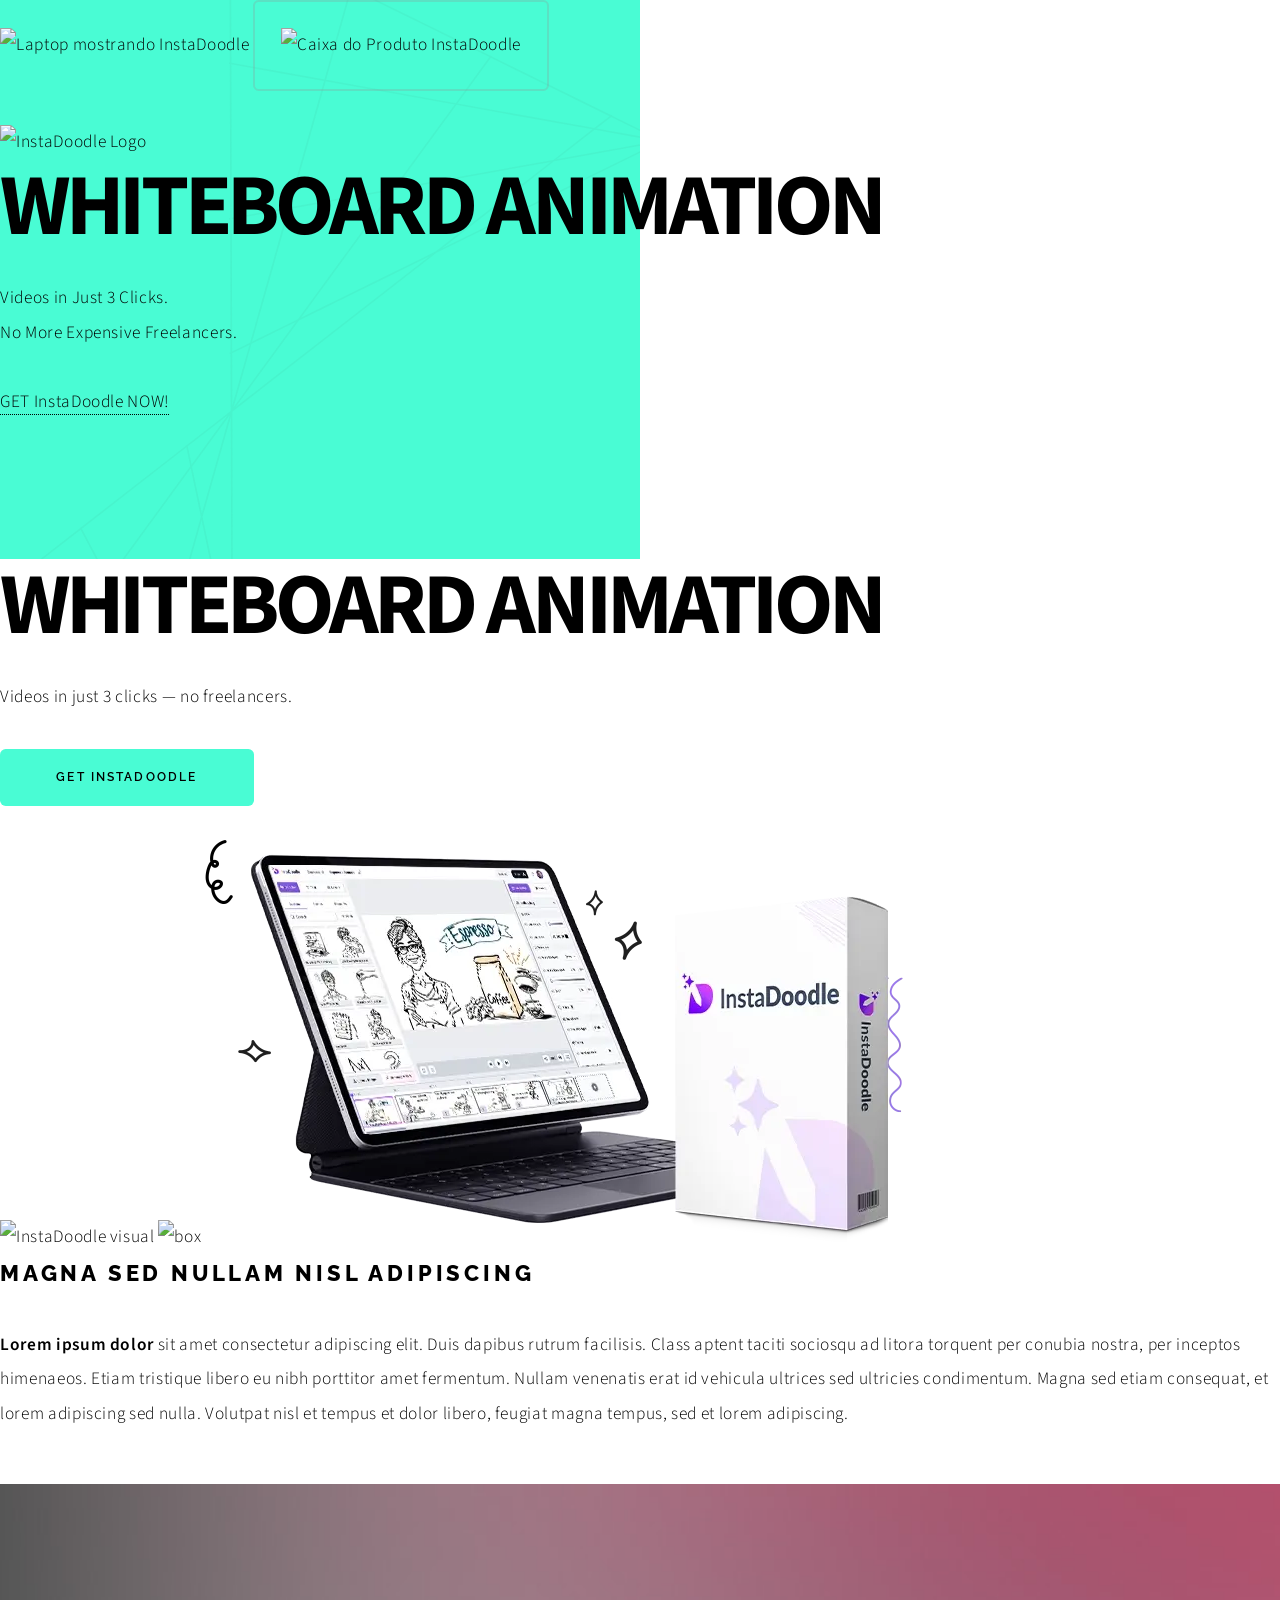
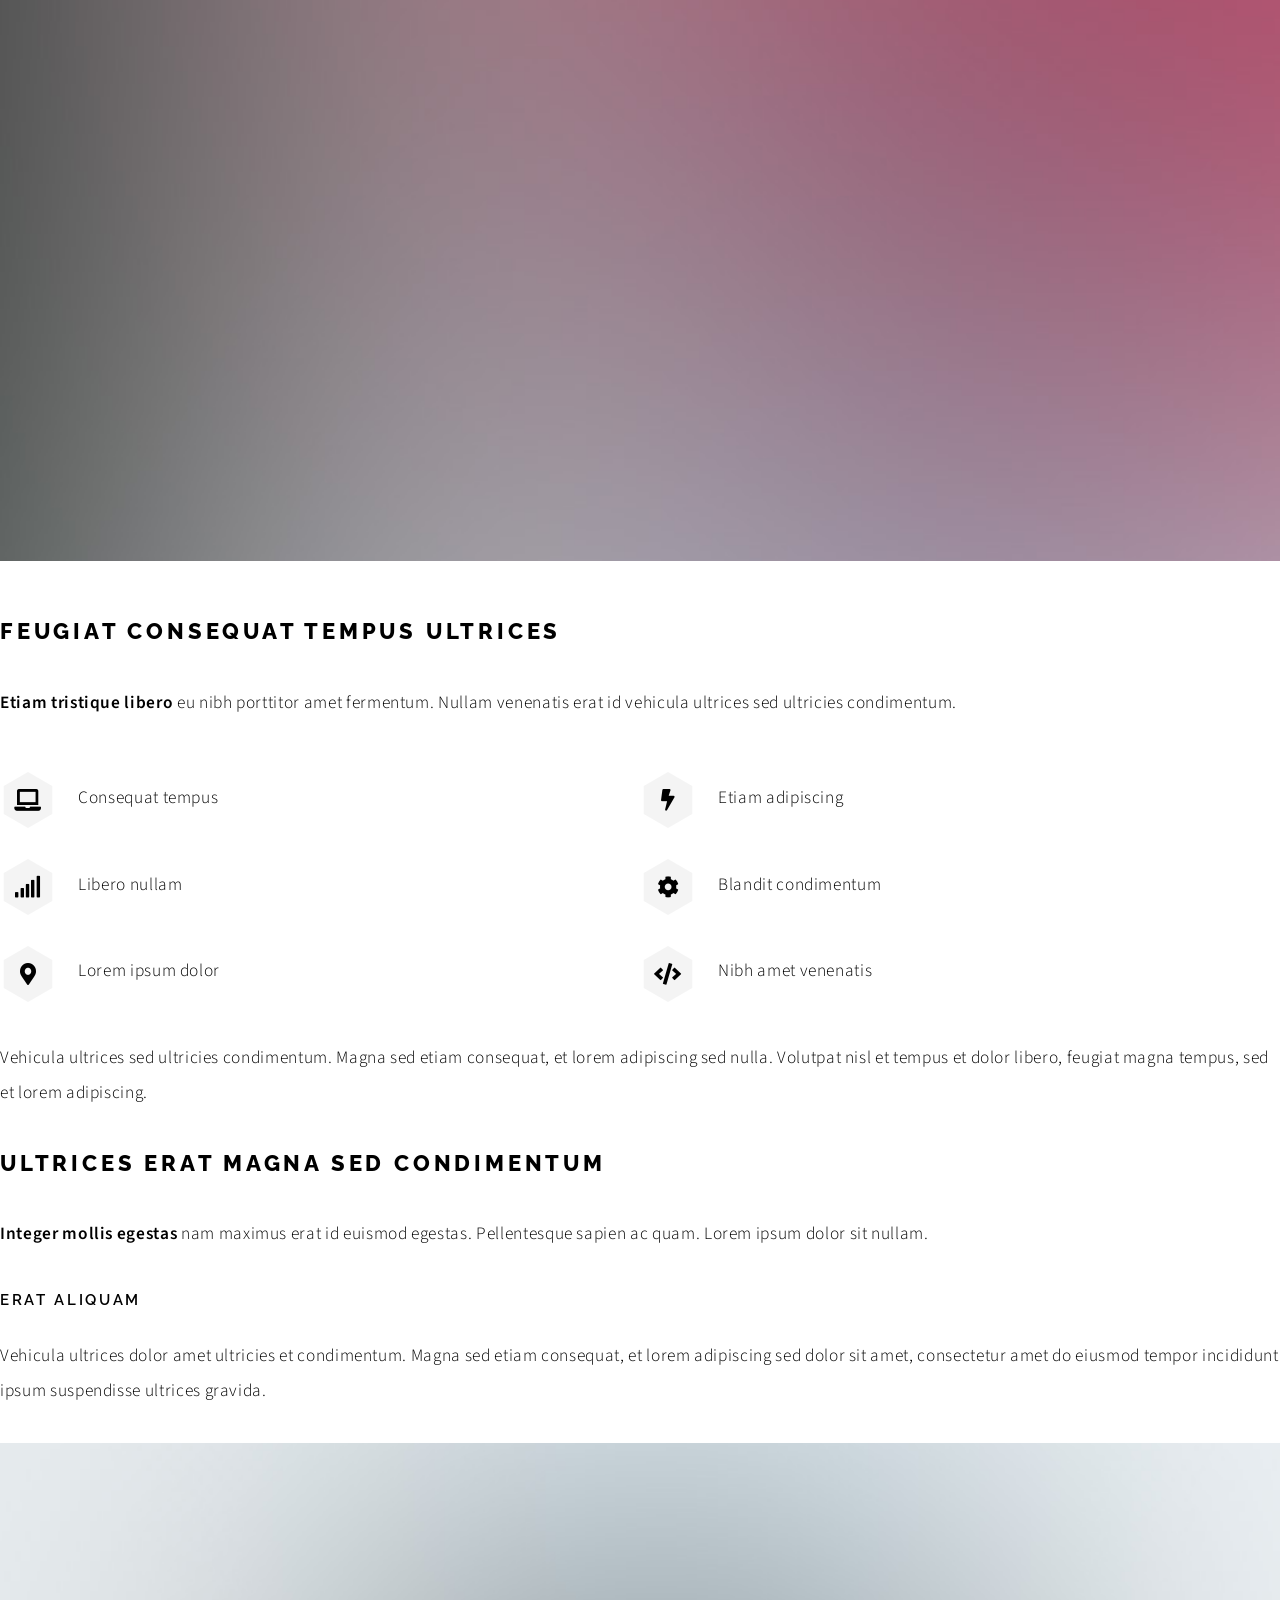
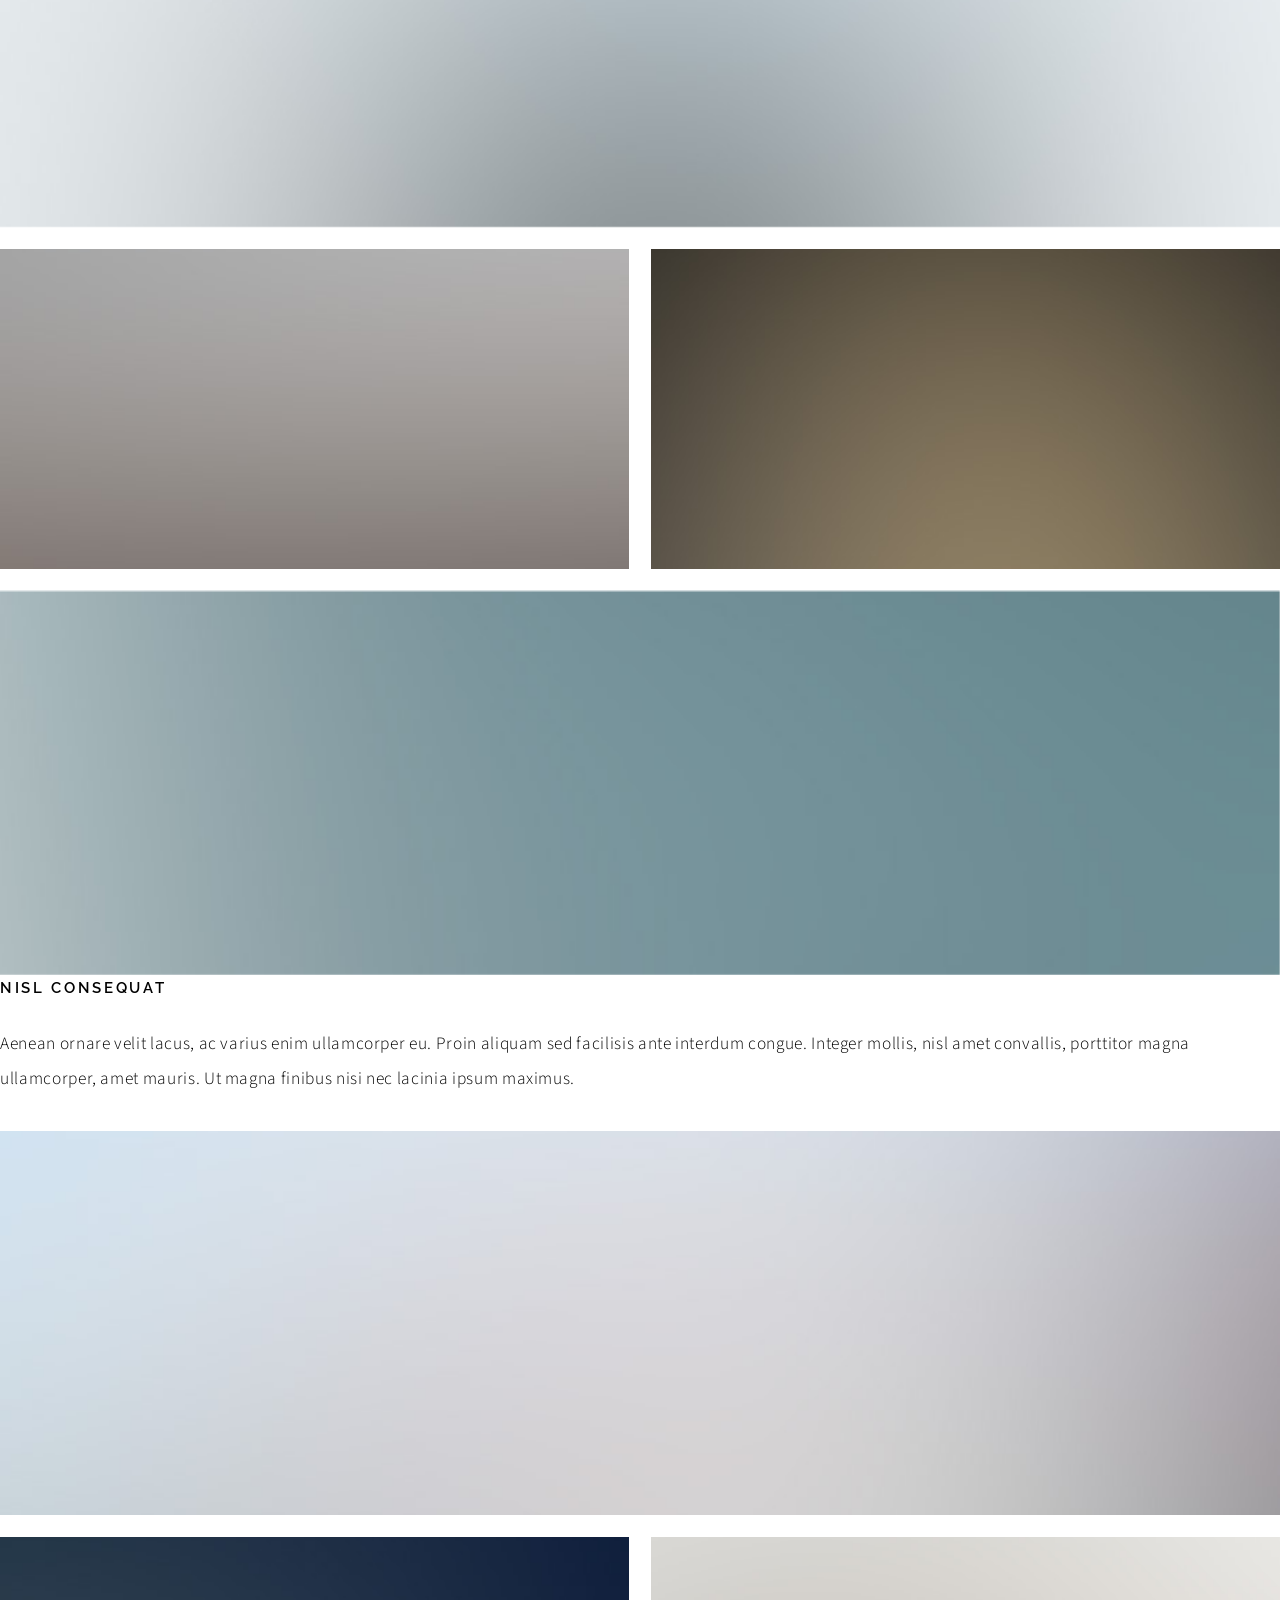
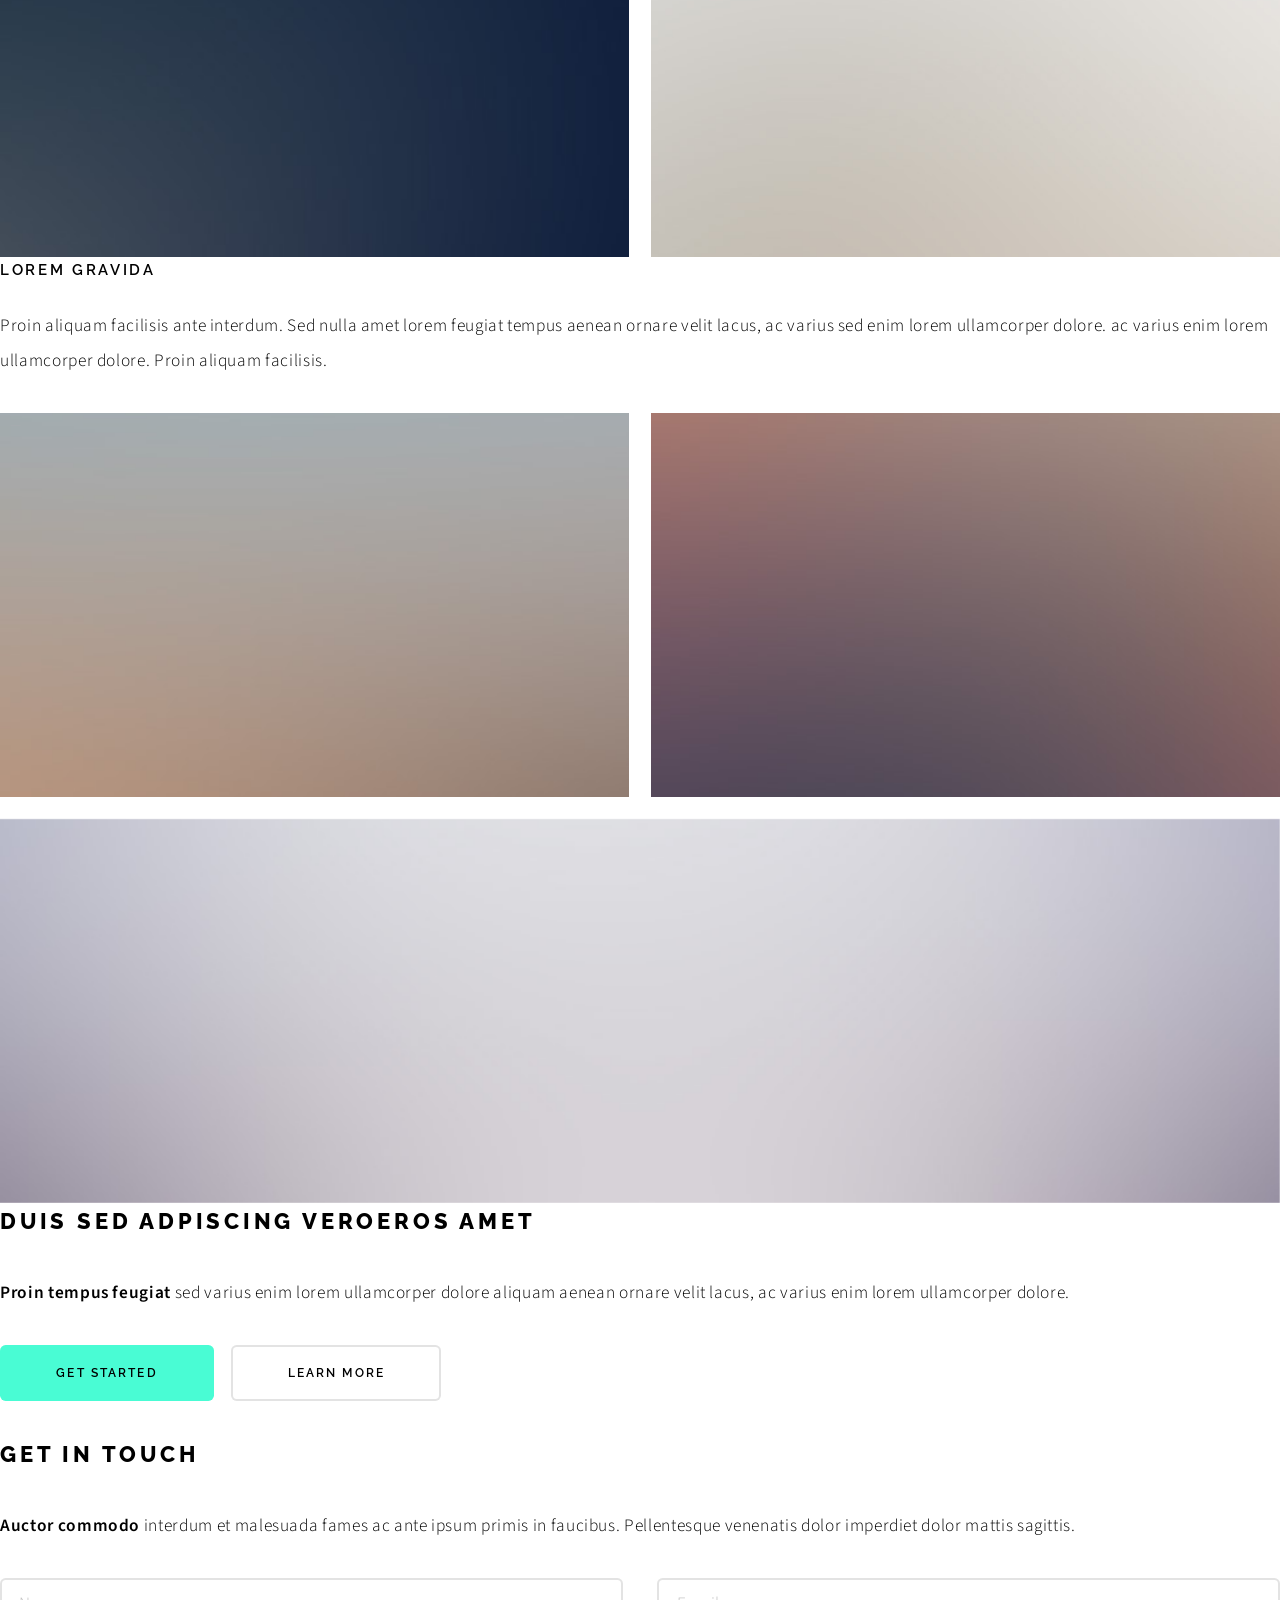
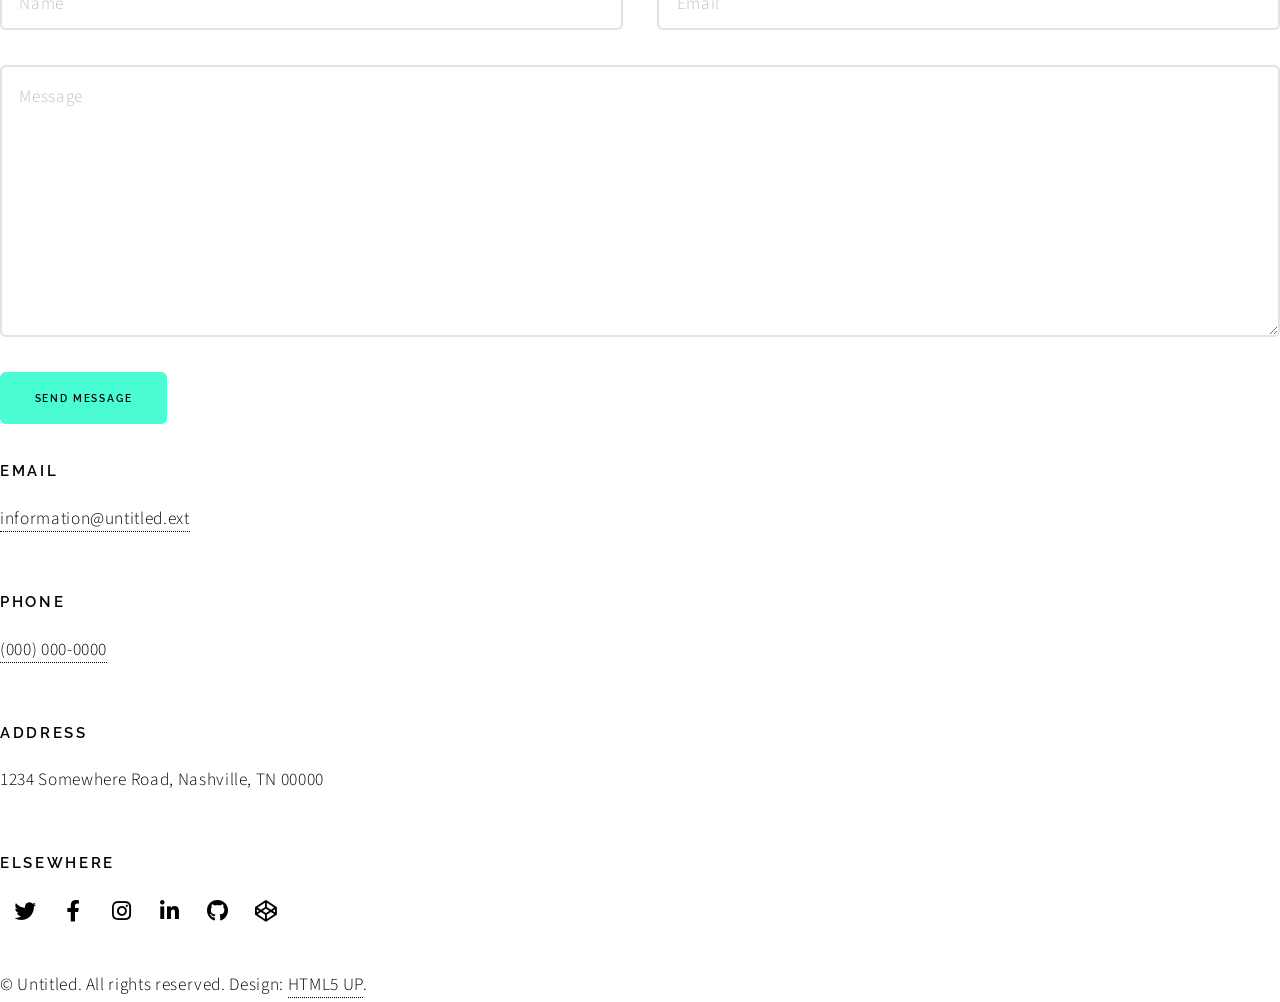
==== commit 72caf3c8: "Integrate precise InstaDoodle hero HTML/CSS" ====
--- a/html5up-paradigm-shift/index.html
+++ b/html5up-paradigm-shift/index.html
@@ -22,15 +22,30 @@
 		</script>
 	</head>
 	<body class="is-preload">
-
+						<section class="hero">
 		<!-- Wrapper -->
 			<div id="wrapper">
-
-				<!-- Intro -->
-					<section class="intro instadoodle-hero">
-						<header>
-							<!-- Logo and CTA -->
-							<img src="images/logo-instadoodle.png" alt="InstaDoodle" style="max-width:220px;display:block;margin:0 auto 12px;">
+	      <div class="hero-content">
+    
+	      <!-- Coluna Esquerda: Mockup -->
+	      <div class="hero-left">
+	        <div class="shape-bg"></div>
+	        <img src="images/instadoodle.png" alt="Laptop mostrando InstaDoodle" class="mockup">
+	        <img src="images/instadoodle-box.png" alt="Caixa do Produto InstaDoodle" class="box">
+	      </div>
+    
+	      <!-- Coluna Direita: Texto e CTA -->
+	      <div class="hero-right">
+	        <div class="logo-wrap">
+	          <img src="images/logo-instadoodle.png" alt="InstaDoodle Logo">
+	        </div>
+	        <h1>WHITEBOARD ANIMATION</h1>
+	        <p>Videos in Just 3 Clicks.<br>No More Expensive Freelancers.</p>
+	        <a href="https://instadoodle.com/cb-special?hopId=b098ef66-a08d-453e-99a9-e9b8dab7346a&hop=cassiosil" class="cta-btn" id="template-cta">GET InstaDoodle NOW!</a>
+	      </div>
+    
+	    </div>
+	  </section>
 							<h1>WHITEBOARD ANIMATION</h1>
 							<p>Videos in just 3 clicks — no freelancers.</p>
 							<ul class="actions">
--- a/html5up-paradigm-shift/assets/css/main.css
+++ b/html5up-paradigm-shift/assets/css/main.css
@@ -9,6 +9,7 @@
 
 html, body, div, span, applet, object,
 iframe, h1, h2, h3, h4, h5, h6, p, blockquote,
+/* Reset básico */
 pre, a, abbr, acronym, address, big, cite,
 code, del, dfn, em, img, ins, kbd, q, s, samp,
 small, strike, strong, sub, sup, tt, var, b,
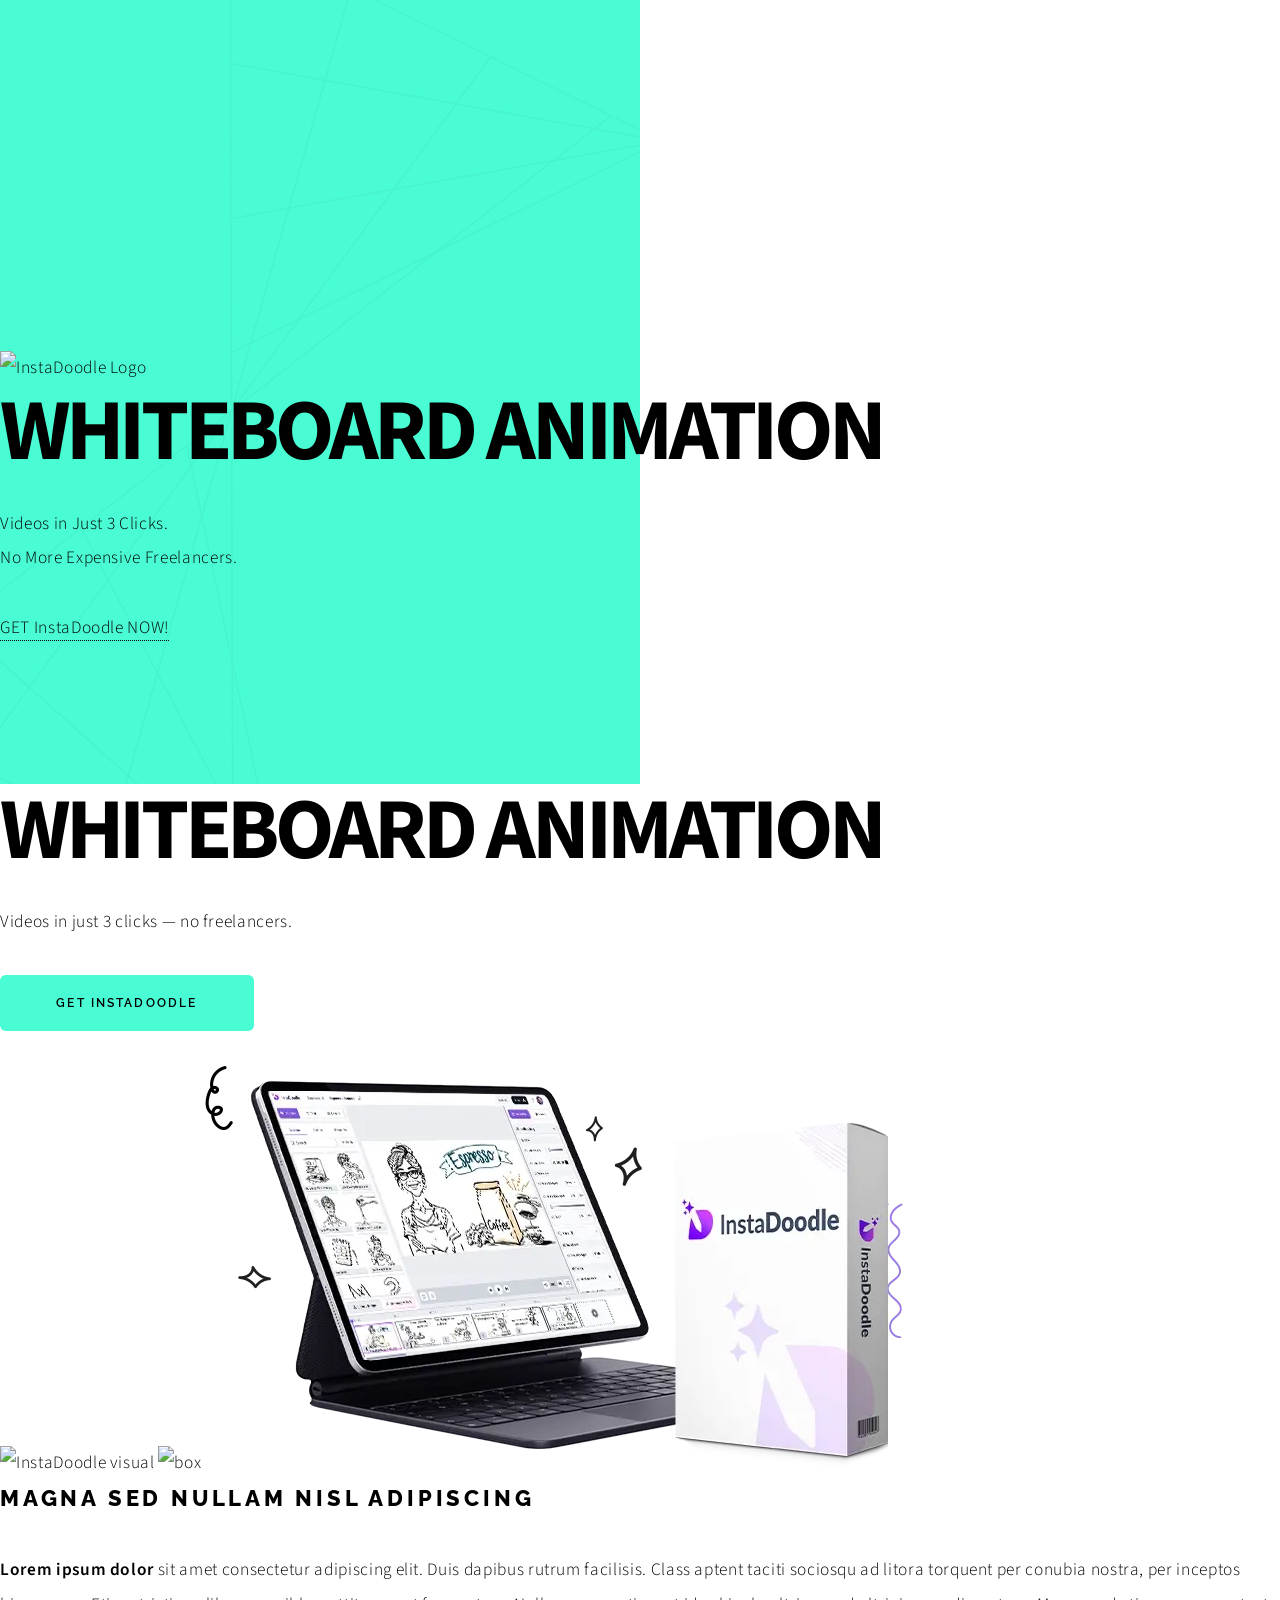
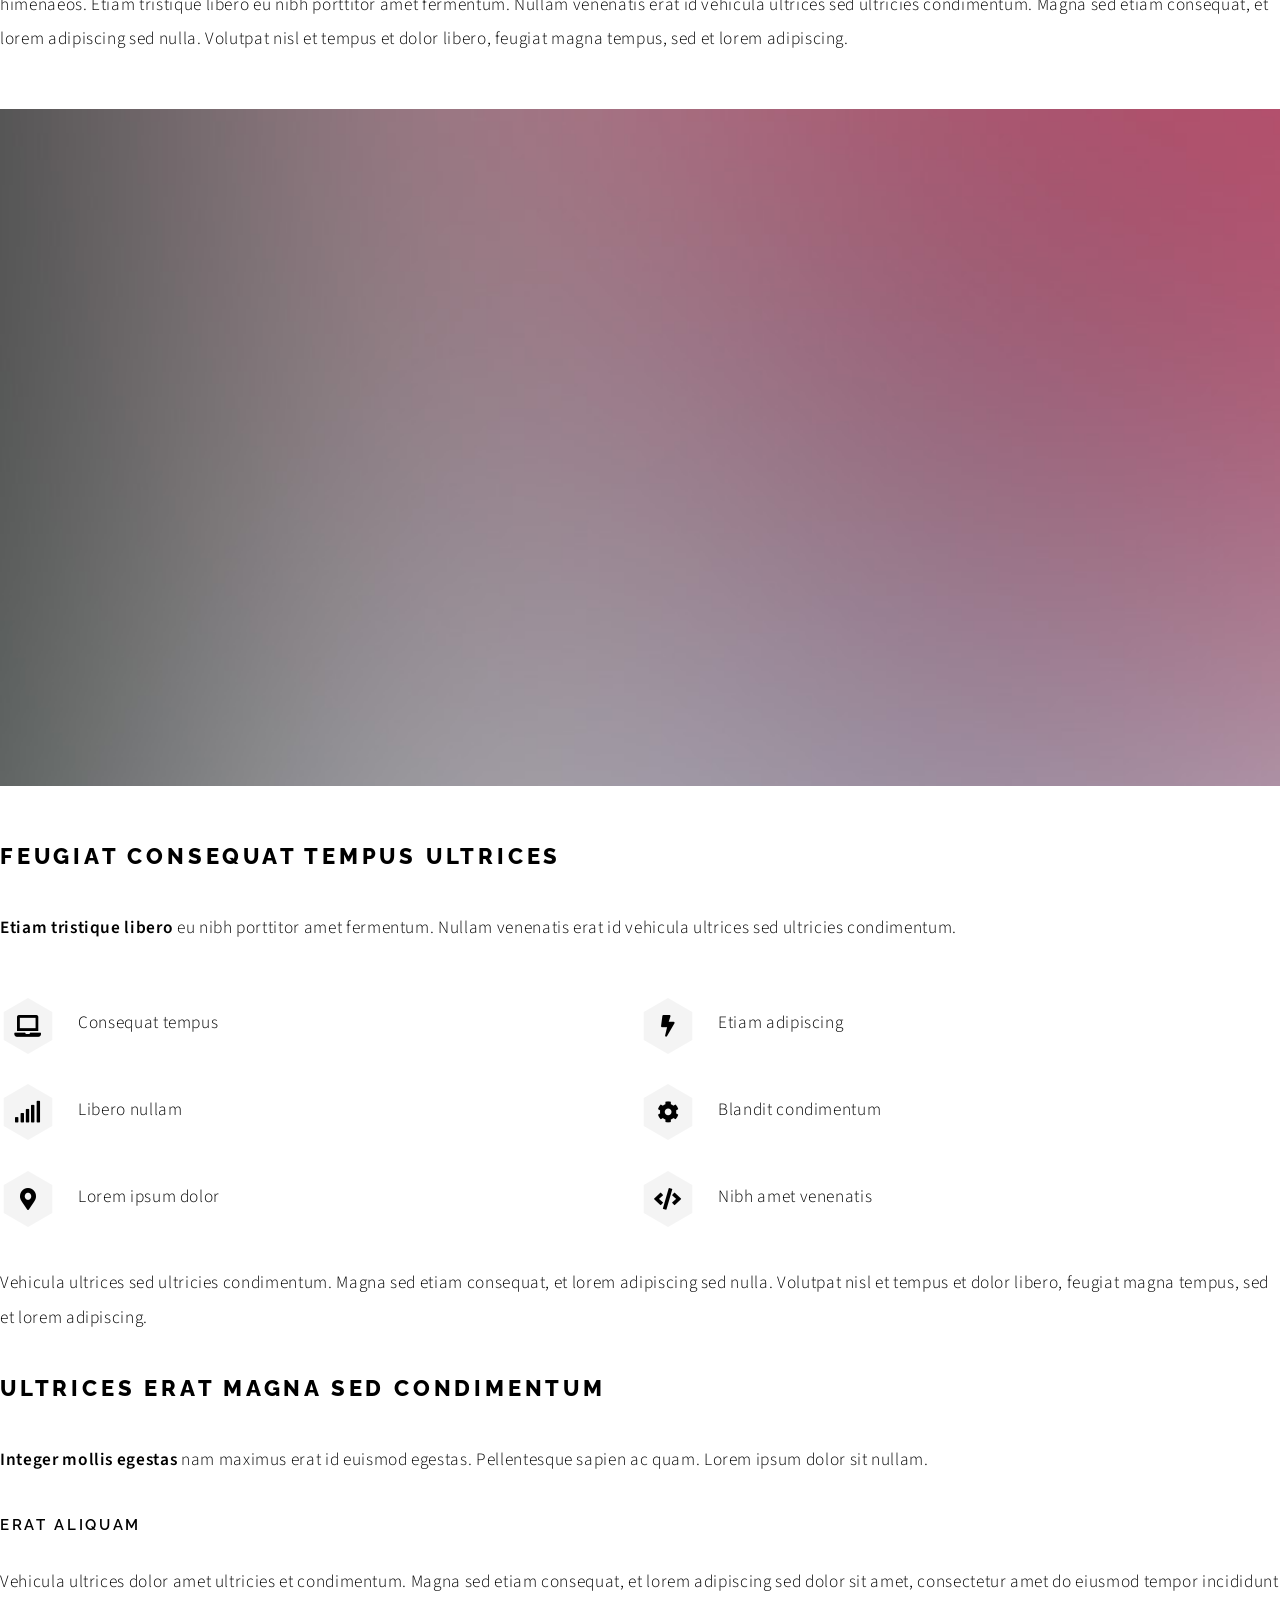
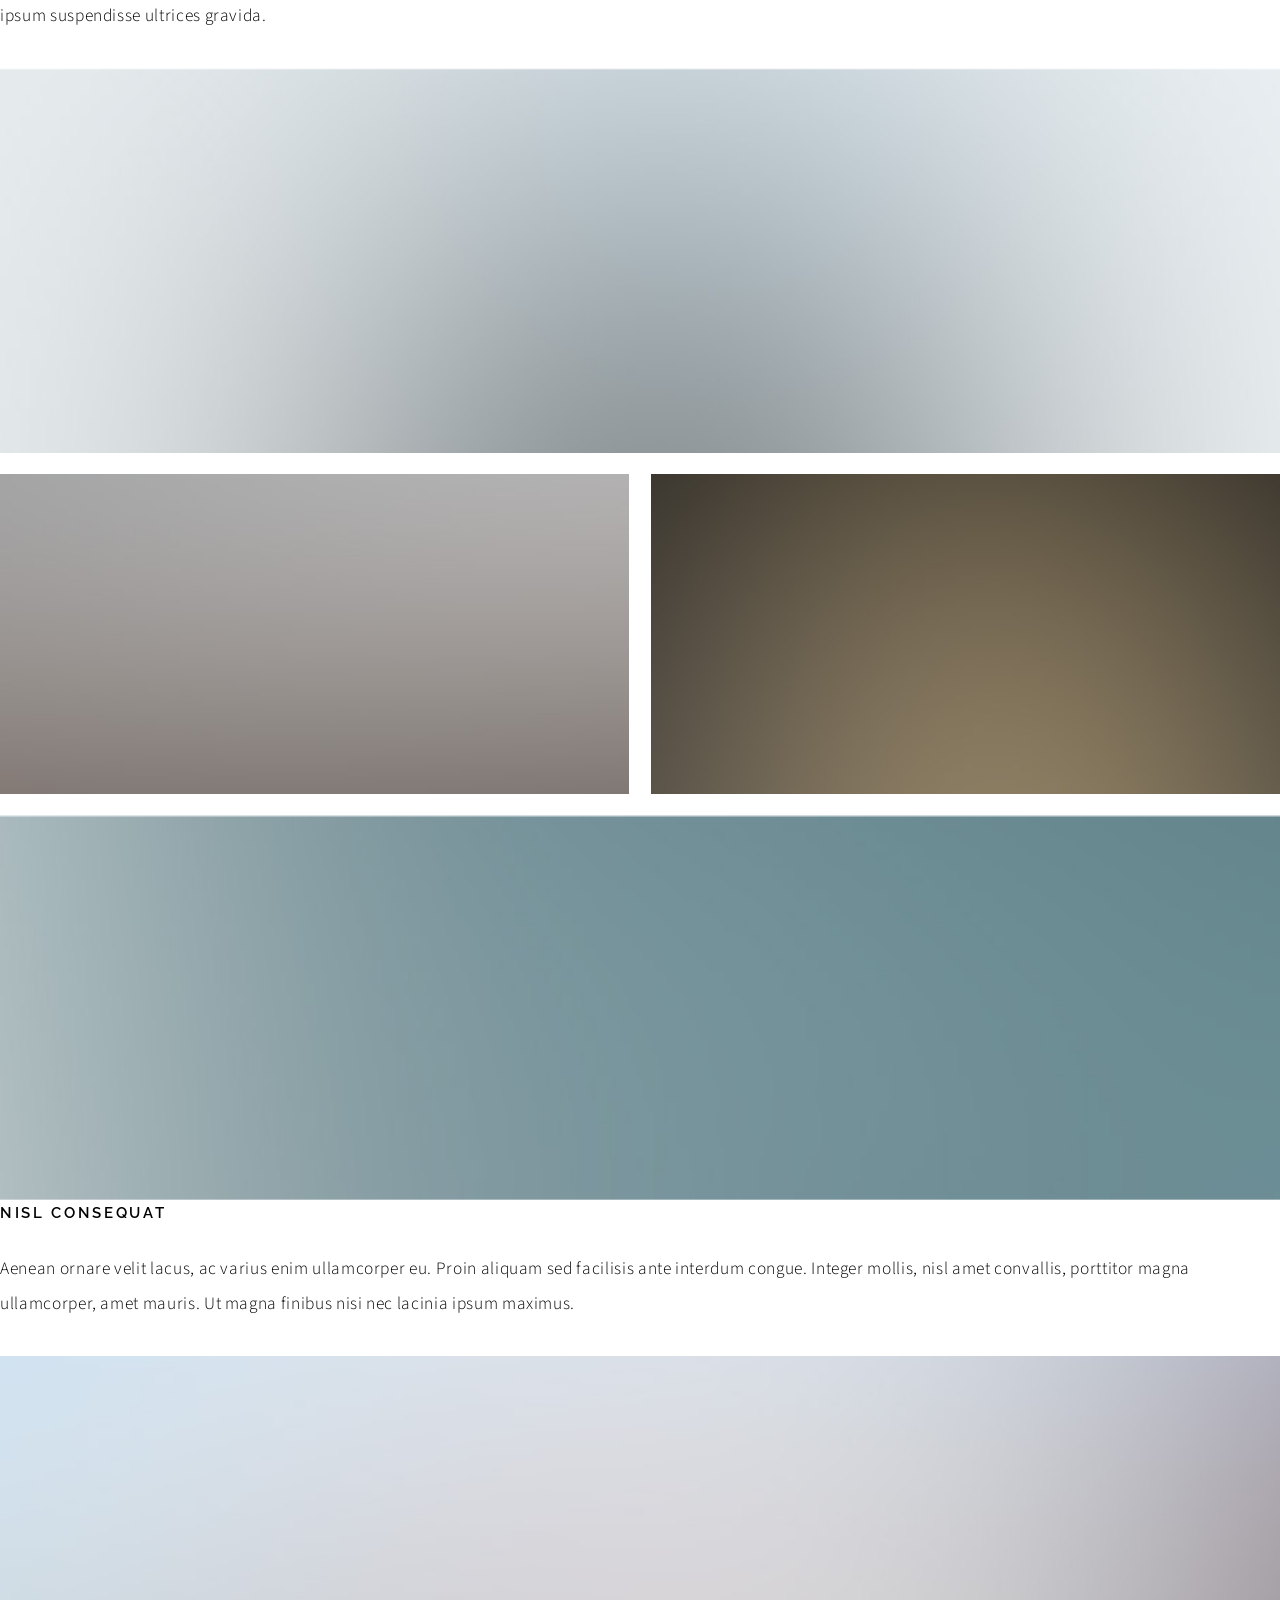
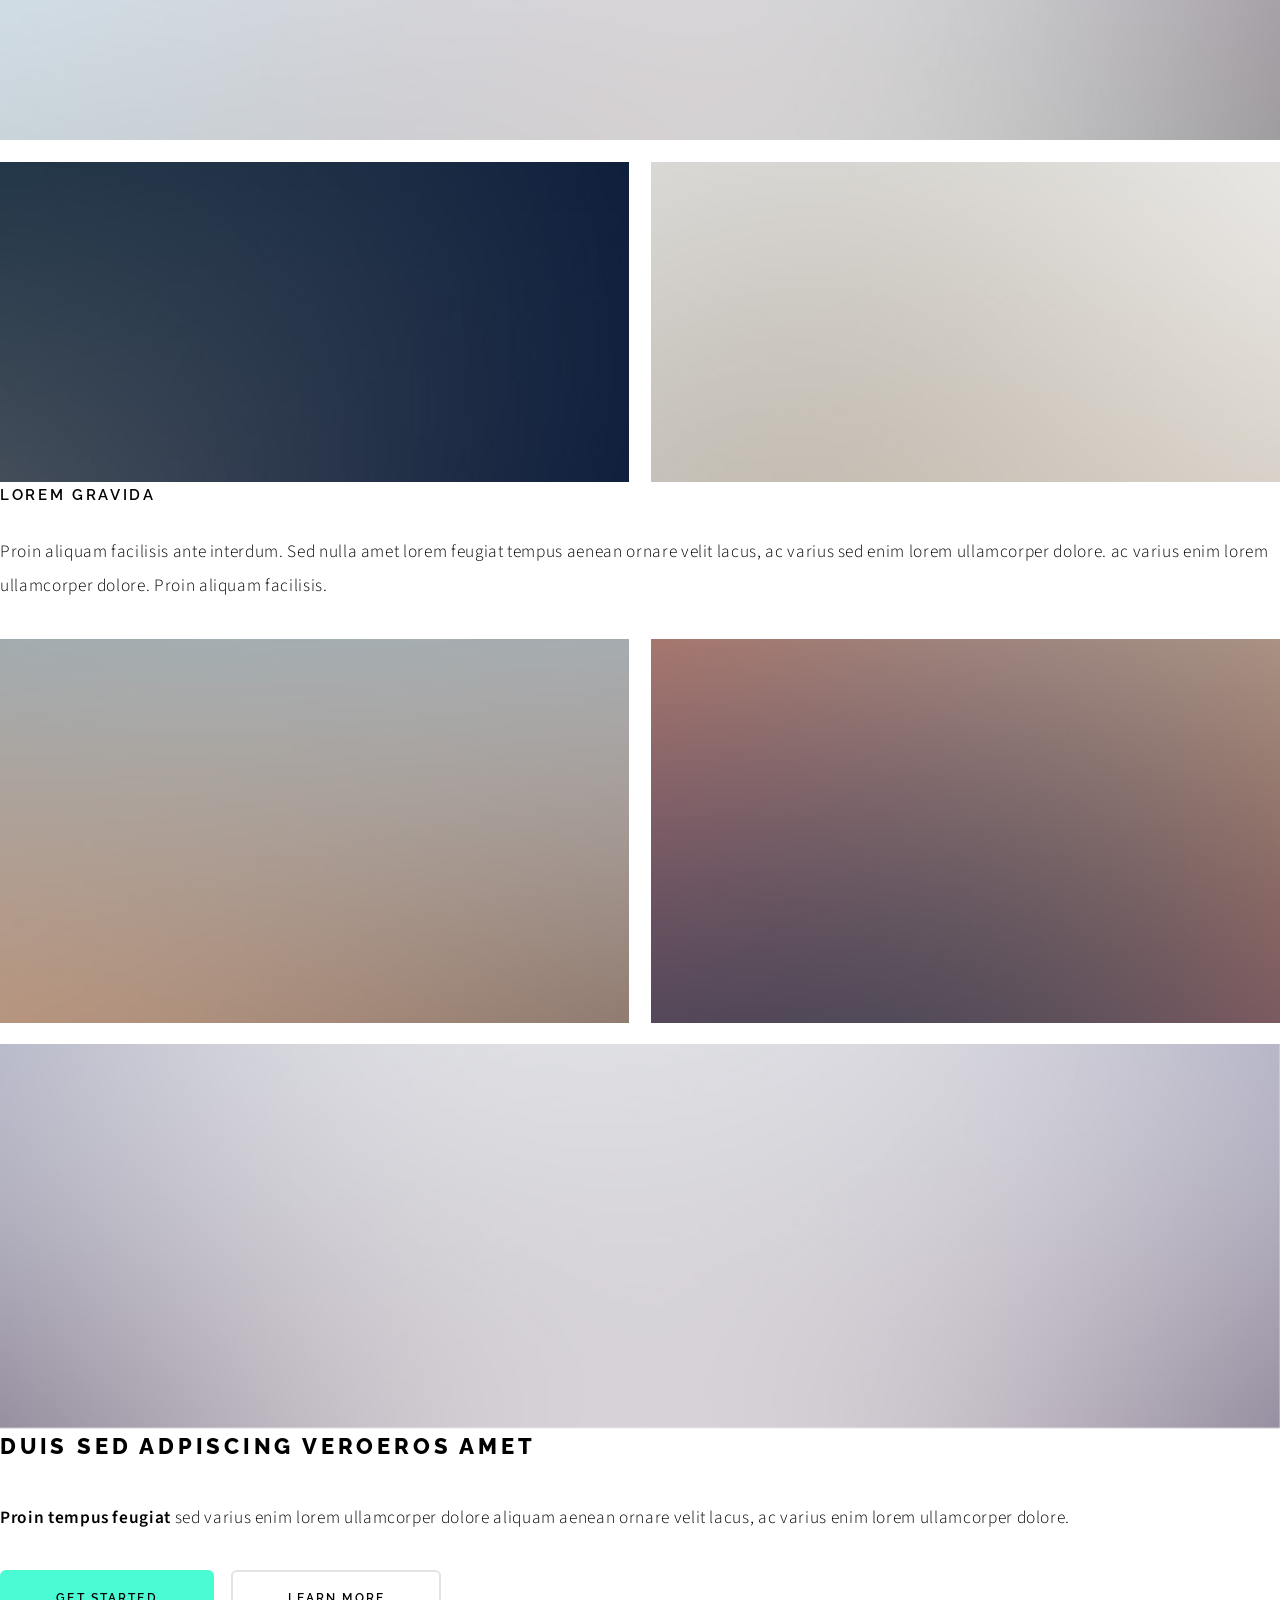
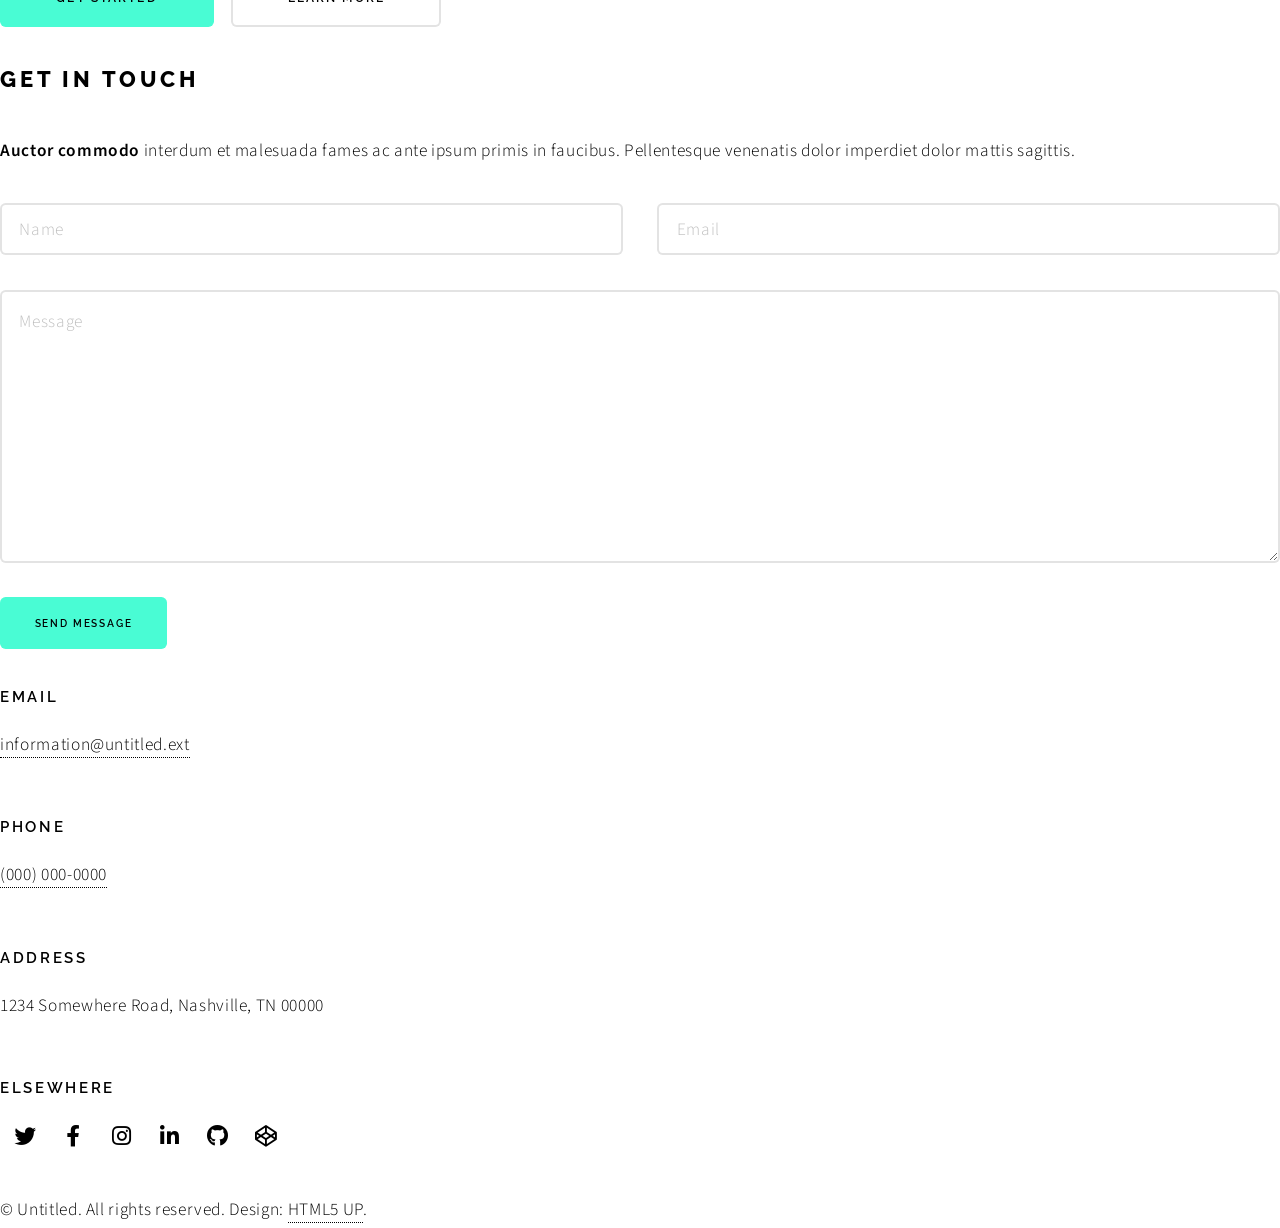
==== commit 2cec9618: "Embed Vimeo iframe in hero (mockup/box)" ====
--- a/html5up-paradigm-shift/index.html
+++ b/html5up-paradigm-shift/index.html
@@ -28,11 +28,10 @@
 	      <div class="hero-content">
     
 	      <!-- Coluna Esquerda: Mockup -->
-	      <div class="hero-left">
-	        <div class="shape-bg"></div>
-	        <img src="images/instadoodle.png" alt="Laptop mostrando InstaDoodle" class="mockup">
-	        <img src="images/instadoodle-box.png" alt="Caixa do Produto InstaDoodle" class="box">
-	      </div>
+				<div class="hero-left">
+					<div class="shape-bg"></div>
+					<iframe loading="lazy" src="https://player.vimeo.com/video/965207353?autoplay=0&muted=0" width="560" height="315" frameborder="0" webkitallowfullscreen mozallowfullscreen allowfullscreen style="position:relative;z-index:2;width:100%;max-width:600px;height:338px;border-radius:12px;"></iframe>
+				</div>
     
 	      <!-- Coluna Direita: Texto e CTA -->
 	      <div class="hero-right">
